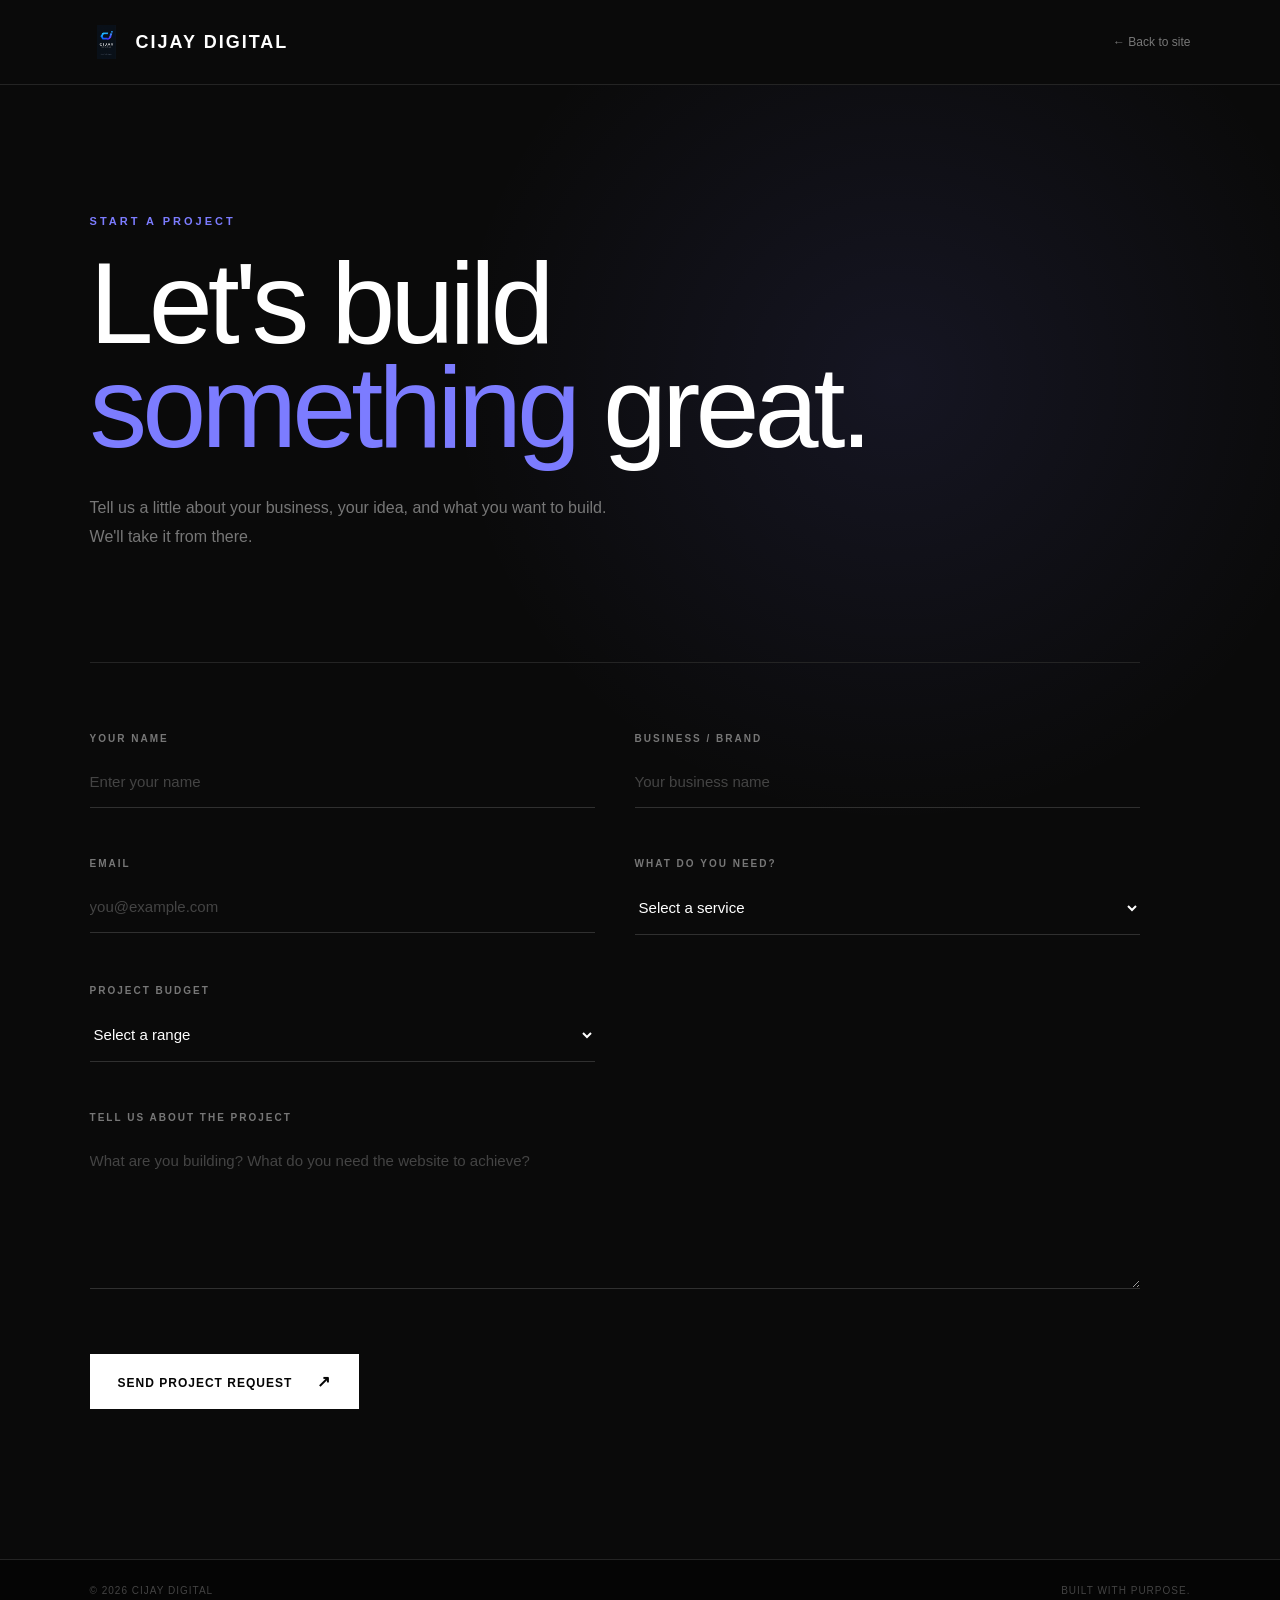
==== start-project.html @ eb871594 "Initial Cijay Digital website" ====
<!DOCTYPE html>
<html lang="en">

<head>

    <meta charset="UTF-8">

    <meta name="viewport" content="width=device-width, initial-scale=1.0">

    <title>Start a Project | Cijay Digital</title>

    <link rel="stylesheet" href="style.css">

</head>


<body>

    <!-- ========================================
         PROJECT PAGE NAVBAR
    ======================================== -->

    <nav class="project-nav">

        <a href="index.html" class="project-logo">
           <span class="project-logo-mark">
    <img src="assets/logo.png" alt="Cijay Digital logo">
</span>
            CIJAY DIGITAL
        </a>

        <a href="index.html" class="back-home">
            ← Back to site
        </a>

    </nav>


    <!-- ========================================
         PROJECT INTRO
    ======================================== -->

    <main class="project-page">

        <section class="project-intro">

            <p class="section-label">
                START A PROJECT
            </p>

            <h1>
                Let's build
                <span>something</span>
                great.
            </h1>

            <p class="project-description">
                Tell us a little about your business, your idea,
                and what you want to build. We'll take it from there.
            </p>

        </section>


        <!-- ========================================
             PROJECT FORM
        ======================================== -->

        <section class="project-form-section">

 <form
     class="project-form"
     id="projectForm"
     action="https://formspree.io/f/myezkwry"
     method="POST"
>

                <div class="form-group">

                    <label for="name">
                        YOUR NAME
                    </label>

                    <input
                        type="text"
                        id="name"
                        name="name"
                        placeholder="Enter your name"
                    >

                </div>


                <div class="form-group">

                    <label for="business">
                        BUSINESS / BRAND
                    </label>

                    <input
                        type="text"
                        id="business"
                        name="business"
                        placeholder="Your business name"
                    >

                </div>


                <div class="form-group">

                    <label for="email">
                        EMAIL
                    </label>

                    <input
                        type="email"
                        id="email"
                        name="email"
                        placeholder="you@example.com"
                    >

                </div>


                <div class="form-group">

                    <label for="service">
                        WHAT DO YOU NEED?
                    </label>

                    <select id="service" name="service">

                        <option value="">
                            Select a service
                        </option>

                        <option value="website">
                            Website Design & Development
                        </option>

                        <option value="landing-page">
                            Business Landing Page
                        </option>

                        <option value="brand">
                            Brand Identity
                        </option>

                        <option value="uiux">
                            UI/UX Design
                        </option>

                        <option value="other">
                            Something Else
                        </option>

                    </select>

                </div>


                <div class="form-group">

                    <label for="budget">
                        PROJECT BUDGET
                    </label>

                    <select id="budget" name="budget">
    <option value="">Select a range</option>
    <option value="under-50k">Under ₦50,000</option>
    <option value="50k-100k">₦50,000 – ₦100,000</option>
    <option value="100k-150k">₦100,000 – ₦150,000</option>
    <option value="150k-plus">₦150,000+</option>
</select>

                </div>


                <div class="form-group form-full">

                    <label for="message">
                        TELL US ABOUT THE PROJECT
                    </label>

                    <textarea
                        id="message"
                        name="message"
                        rows="7"
                        placeholder="What are you building? What do you need the website to achieve?"
                    ></textarea>

                </div>


                <button type="submit" class="submit-project">

                    SEND PROJECT REQUEST

                    <span>↗</span>

                </button>

                <p class="form-message" id="formMessage"></p>

            </form>

        </section>

    </main>


    <!-- ========================================
         PROJECT FOOTER
    ======================================== -->

    <footer class="project-footer">

        <span>© 2026 Cijay Digital</span>

        <span>Built with purpose.</span>

    </footer>

<script src="script.js"></script>

</body>

</html>
---- style.css ----
* {
    box-sizing: border-box;
}

body {
    margin: 0;
    background-color: #0a0a0a;
    color: #ffffff;
    font-family: Arial, Helvetica, sans-serif;
}


.eyebrow {
    font-size: 14px;
    letter-spacing: 3px;
    color: #7c7cff;
    margin-bottom: 20px;
}

.hero h1 {
    font-size: clamp(42px, 5.5vw, 72px);
    line-height: 1;
    margin: 0 0 25px;
    text-transform: uppercase;
}

.hero-description {
    max-width: 650px;
    font-size: 18px;
    line-height: 1.7;
    color: #b5b5b5;
    margin-bottom: 35px;
}

.hero-buttons {
    display: flex;
    gap: 15px;
    flex-wrap: wrap;
}

.btn {
    display: inline-block;
    padding: 15px 25px;
    text-decoration: none;
    font-weight: 600;
    transition: 0.3s ease;
}

.btn-primary {
    background: #ffffff;
    color: #0a0a0a;
}

.btn-primary:hover {
    transform: translateY(-3px);
}

.btn-secondary {
    border: 1px solid #444444;
    color: #ffffff;
}

.btn-secondary:hover {
    border-color: #7c7cff;
    color: #7c7cff;
}
/* ========================================
   PREMIUM NAVBAR
======================================== */

nav {
    position: relative;
    z-index: 100;

    display: flex;
    align-items: center;
    justify-content: space-between;

    padding: 22px 7%;

    border-bottom: 1px solid rgba(255, 255, 255, 0.07);

    background: rgba(10, 10, 10, 0.72);

    backdrop-filter: blur(16px);
    -webkit-backdrop-filter: blur(16px);
}


/* BRAND */

.logo {
    display: flex;
    align-items: center;
    gap: 11px;

    color: #ffffff;
    text-decoration: none;
}

 .logo-mark {
    display: flex;
    align-items: center;
    justify-content: center;
    width: 42px;
    height: 42px;
    flex-shrink: 0;
}

.logo-mark img {
    width: 100%;
    height: 100%;
    object-fit: contain;
    display: block;
    transition: transform 0.3s ease;
}

.logo-text {
    display: flex;
    flex-direction: column;

    line-height: 1;
}

.logo-text strong {
    font-size: 16px;
    font-weight: 800;
    letter-spacing: 2px;
}

.logo-text small {
    margin-top: 4px;

    color: #7c7cff;

    font-size: 7px;
    font-weight: 600;

    letter-spacing: 3px;
}

.logo:hover .logo-mark img {
    transform: scale(1.05);
}


/* NAVIGATION */

.nav-links {
    display: flex;
    align-items: center;
    gap: 34px;
}

.nav-links a {
    position: relative;

    color: #777777;
    text-decoration: none;

    font-size: 12px;
    font-weight: 500;

    transition: color 0.3s ease;
}

.nav-links a::after {
    content: "";

    position: absolute;

    left: 0;
    bottom: -8px;

    width: 0;
    height: 1px;

    background: #7c7cff;

    transition: width 0.3s ease;
}

.nav-links a:hover {
    color: #ffffff;
}

.nav-links a:hover::after {
    width: 100%;
}


/* START PROJECT */

.nav-cta {
    display: inline-flex;
    align-items: center;
    gap: 14px;

    padding: 11px 16px;

    border: 1px solid #303030;

    color: #ffffff;
    text-decoration: none;

    font-size: 10px;
    font-weight: 600;

    letter-spacing: 1px;

    transition:
        background 0.3s ease,
        border-color 0.3s ease,
        color 0.3s ease,
        transform 0.3s ease;
}

.nav-cta span {
    font-size: 14px;
    transition: transform 0.3s ease;
}

.nav-cta:hover {
    background: #ffffff;
    border-color: #ffffff;
    color: #080808;
    transform: translateY(-2px);
}

.nav-cta:hover span {
    transform: translate(3px, -3px);
}


/* NAVBAR MOBILE */

@media (max-width: 800px) {

    nav {
        padding: 18px 6%;
    }

    .nav-links {
        gap: 15px;
    }

    .nav-links a {
        font-size: 10px;
    }

    .nav-cta {
        padding: 9px 11px;
        font-size: 8px;
    }

    .nav-cta span {
        font-size: 12px;
    }

    .logo-text strong {
        font-size: 14px;
    }

    .logo-mark {
        width: 30px;
        height: 30px;
    }

}

.hero {
    position: relative;

    min-height: 78vh;

    display: flex;
    align-items: center;
    justify-content: space-between;

    gap: 60px;

    padding: 90px 8%;

    overflow: hidden;

    background:
        radial-gradient(
            circle at 75% 45%,
            rgba(124, 124, 255, 0.18),
            transparent 30%
        ),
        radial-gradient(
            circle at 20% 25%,
            rgba(0, 217, 255, 0.08),
            transparent 28%
        ),
        #05060a;
}
   

.hero::before {
    content: "";
    position: absolute;
    inset: 0;
    pointer-events: none;
    opacity: 0.12;

    background-image:
        linear-gradient(#ffffff 1px, transparent 1px),
        linear-gradient(90deg, #ffffff 1px, transparent 1px);

    background-size: 50px 50px;

    mask-image: linear-gradient(to bottom, black, transparent 85%);
}

.hero-content {
    position: relative;
    z-index: 2;
    max-width: 760px;
}

.hero-badge {
    display: inline-flex;
    align-items: center;
    gap: 9px;

    padding: 8px 13px;
    margin-bottom: 25px;

    border: 1px solid #292929;
    border-radius: 100px;

    color: #a8a8a8;
    font-size: 11px;
    letter-spacing: 1.5px;
}

.hero-badge span {
    width: 7px;
    height: 7px;
    border-radius: 50%;
    background: #6eff9a;
    box-shadow: 0 0 12px #6eff9a;
}

.hero h1 {
    font-size: clamp(40px, 4.8vw, 62px);
    line-height: 1.03;
    letter-spacing: -2px;
    margin: 0 0 25px;
    text-transform: uppercase;
}

.hero h1 span {
    color: #7c7cff;
}

.hero-description {
    max-width: 620px;
    font-size: 18px;
    line-height: 1.7;
    color: #a7a7a7;
    margin-bottom: 35px;
}

.hero-visual {
    position: relative;
    z-index: 2;
    width: 360px;
    flex-shrink: 0;
}

.visual-card {
    position: relative;

    height: 390px;

    border: 1px solid rgba(255, 255, 255, 0.10);
    border-radius: 22px;

    background:
        linear-gradient(
            145deg,
            rgba(255, 255, 255, 0.07),
            rgba(255, 255, 255, 0.015)
        );

    box-shadow:
        0 30px 80px rgba(0, 0, 0, 0.45),
        0 0 70px rgba(124, 124, 255, 0.14),
        inset 0 1px 0 rgba(255, 255, 255, 0.08);

    backdrop-filter: blur(18px);

    overflow: hidden;

   transform: perspective(1000px) rotateY(-4deg) rotateX(2deg);
animation: cardFloat 6s ease-in-out infinite;
transition: transform 0.5s ease;
}
.visual-card::before {
    content: "";

    position: absolute;

    width: 180px;
    height: 180px;

    top: 80px;
    right: -90px;

    border-radius: 50%;

    background: rgba(124, 124, 255, 0.16);

    filter: blur(60px);

    pointer-events: none;

    animation: visualGlow 5s ease-in-out infinite;
}

.visual-card::after {
    content: "";

    position: absolute;

    width: 90px;
    height: 90px;

    bottom: 40px;
    left: -45px;

    border: 1px solid rgba(0, 217, 255, 0.18);

    border-radius: 50%;

    pointer-events: none;

    animation: visualFloat 6s ease-in-out infinite;
}

@keyframes visualGlow {

    0%,
    100% {
        transform: translate(0, 0);
        opacity: 0.5;
    }

    50% {
        transform: translate(-20px, 15px);
        opacity: 0.9;
    }

}

@keyframes visualFloat {

    0%,
    100% {
        transform: translateY(0);
    }

    50% {
        transform: translateY(-12px);
    }

}
@keyframes cardFloat {

    0%,
    100% {
        transform:
            perspective(1000px)
            rotateY(-4deg)
            rotateX(2deg)
            translateY(0);
    }

    50% {
        transform:
            perspective(1000px)
            rotateY(-4deg)
            rotateX(2deg)
            translateY(-10px);
    }

}
.visual-card:hover {
    transform: perspective(1000px) rotateY(0deg) rotateX(0deg) translateY(-6px);
}

.card-top {
    display: flex;
    gap: 7px;
    padding: 17px;
    border-bottom: 1px solid #252525;
}

.card-top span {
    width: 9px;
    height: 9px;
    border-radius: 50%;
    background: #444444;
}
.interface-content {
    position: relative;
    z-index: 2;

    padding: 35px 30px 0;
}

.interface-label {
    margin-bottom: 18px;

    color: #777777;

    font-size: 9px;
    font-weight: 600;

    letter-spacing: 2.5px;
}

.interface-content h3 {
    margin: 0;

    font-size: 38px;
    line-height: 0.95;

    font-weight: 500;

    letter-spacing: -2px;
}

.interface-content h3 span {
    color: #7c7cff;
}

.interface-metrics {
    display: flex;
    gap: 12px;

    margin-top: 32px;
}

.metric {
    min-width: 110px;

    padding: 14px;

    border: 1px solid rgba(255, 255, 255, 0.08);
    border-radius: 10px;

    background: rgba(255, 255, 255, 0.035);

    backdrop-filter: blur(8px);
}

.metric strong {
    display: block;

    margin-bottom: 5px;

    color: #ffffff;

    font-size: 20px;
    font-weight: 500;
}

.metric small {
    color: #666666;

    font-size: 7px;

    letter-spacing: 1.5px;
}
.interface-status {
    display: flex;
    align-items: center;
    gap: 7px;

    margin-top: 20px;

    color: #666666;

    font-size: 7px;
    letter-spacing: 1.5px;
}

.interface-status span {
    width: 5px;
    height: 5px;

    border-radius: 50%;

    background: #6eff9a;

    box-shadow: 0 0 10px #6eff9a;

    animation: statusPulse 2s ease-in-out infinite;
}

@keyframes statusPulse {

    0%,
    100% {
        opacity: 0.5;
    }

    50% {
        opacity: 1;
    }

}
.analytics {
    margin-top: 22px;

    padding: 14px;

    border: 1px solid rgba(255, 255, 255, 0.07);
    border-radius: 10px;

    background: rgba(255, 255, 255, 0.025);
}

.analytics-top {
    display: flex;
    align-items: center;
    justify-content: space-between;

    margin-bottom: 12px;

    font-size: 7px;
    letter-spacing: 1.5px;
}

.analytics-top span:first-child {
    color: #666666;
}

.analytics-top span:last-child {
    color: #7c7cff;
}

.analytics-bars {
    height: 45px;

    display: flex;
    align-items: flex-end;

    gap: 5px;
}

.analytics-bars span {
    flex: 1;

    min-height: 8px;

    border-radius: 4px 4px 2px 2px;

    background:
        linear-gradient(
            to top,
            #343448,
            #7c7cff
        );

    opacity: 0.7;

    transform-origin: bottom;

    animation: analyticsPulse 3s ease-in-out infinite;
}

.analytics-bars span:nth-child(1) {
    height: 35%;
}

.analytics-bars span:nth-child(2) {
    height: 48%;
}

.analytics-bars span:nth-child(3) {
    height: 42%;
}

.analytics-bars span:nth-child(4) {
    height: 65%;
}

.analytics-bars span:nth-child(5) {
    height: 55%;
}

.analytics-bars span:nth-child(6) {
    height: 78%;
}

.analytics-bars span:nth-child(7) {
    height: 68%;
}

.analytics-bars span:nth-child(8) {
    height: 92%;
}

@keyframes analyticsPulse {

    0%,
    100% {
        opacity: 0.55;
    }

    50% {
        opacity: 0.9;
    }

}
.code-lines {
    padding: 35px 30px;
}

.code-lines div {
    height: 8px;
    margin-bottom: 17px;
    border-radius: 10px;
    background: #292929;
}

.code-lines div:nth-child(1) {
    width: 65%;
}

.code-lines div:nth-child(2) {
    width: 90%;
}

.code-lines div:nth-child(3) {
    width: 50%;
}

.code-lines div:nth-child(4) {
    width: 75%;
}

.code-lines div:nth-child(5) {
    width: 40%;
}

.visual-text {
    position: absolute;
    left: 30px;
    bottom: 30px;

    display: flex;
    flex-direction: column;
}

.visual-text strong {
    font-size: 42px;
    letter-spacing: 6px;
}

.visual-text small {
    color: #7c7cff;
    letter-spacing: 5px;
    margin-top: 5px;
}
/* ========================================
   SERVICES SECTION
======================================== */

.services {
    padding: 140px 7%;
    background: #080808;
    color: #ffffff;
}

/* SERVICES HEADER */

.services-header {
    display: flex;
    justify-content: space-between;
    align-items: flex-end;
    gap: 60px;
    margin-bottom: 70px;
}

.section-label {
    margin: 0 0 20px;
    font-size: 12px;
    font-weight: 600;
    letter-spacing: 3px;
    color: #777;
}

.services-header h2 {
    max-width: 750px;
    margin: 0;
    font-size: clamp(42px, 5vw, 72px);
    line-height: 1.05;
    letter-spacing: -2px;
    font-weight: 500;
}

.services-header h2 span {
    color: #666;
}

.services-intro {
    max-width: 330px;
    margin: 0;
    color: #888;
    font-size: 15px;
    line-height: 1.8;
}

/* SERVICES GRID */

.services-grid {
    display: grid;
    grid-template-columns: repeat(2, 1fr);
    border-top: 1px solid #252525;
    border-left: 1px solid #252525;
}

/* SERVICE CARD */

/* ========================================
   PREMIUM SERVICE CARDS
======================================== */

.service-card {
    position: relative;
    min-height: 340px;
    padding: 38px;
    overflow: hidden;

    border-right: 1px solid #252525;
    border-bottom: 1px solid #252525;

    display: flex;
    flex-direction: column;
    justify-content: space-between;

    background: #080808;

    transition:
        background 0.45s ease,
        border-color 0.45s ease;
}


/* SUBTLE HOVER BACKGROUND */

.service-card::before {
    content: "";
    position: absolute;
    width: 280px;
    height: 280px;
    top: -140px;
    right: -140px;

    border-radius: 50%;

    background: #ffffff;
    opacity: 0;

    filter: blur(100px);

    transition: opacity 0.5s ease;
}

.service-card:hover::before {
    opacity: 0.035;
}


/* SERVICE NUMBER */

.service-number {
    position: relative;
    z-index: 2;

    font-size: 12px;
    font-weight: 500;
    letter-spacing: 3px;

    color: #555;

    transition:
        color 0.35s ease,
        transform 0.35s ease;
}

.service-card:hover .service-number {
    color: #999;
    transform: translateX(4px);
}


/* SERVICE CONTENT */

.service-content {
    position: relative;
    z-index: 2;

    max-width: 470px;

    transform: translateY(0);

    transition: transform 0.45s ease;
}

.service-card:hover .service-content {
    transform: translateY(-6px);
}


.service-content h3 {
    margin: 0 0 18px;

    font-size: 30px;
    line-height: 1.15;
    font-weight: 500;
    letter-spacing: -1px;

    color: #ffffff;
}


.service-content p {
    margin: 0;

    max-width: 400px;

    color: #777;

    font-size: 14px;
    line-height: 1.8;

    transition: color 0.35s ease;
}

.service-card:hover .service-content p {
    color: #999;
}


/* CATEGORY */

.service-category {
    margin: 0 0 12px;

    font-size: 10px;
    font-weight: 600;
    letter-spacing: 2.5px;

    color: #555;

    transition: color 0.35s ease;
}

.service-card:hover .service-category {
    color: #888;
}


/* ARROW */

.service-arrow {
    position: absolute;
    z-index: 3;

    top: 32px;
    right: 35px;

    width: 46px;
    height: 46px;

    border: 1px solid #303030;
    border-radius: 50%;

    display: flex;
    align-items: center;
    justify-content: center;

    color: #777;

    font-size: 18px;

    transition:
        transform 0.45s ease,
        color 0.35s ease,
        border-color 0.35s ease,
        background 0.35s ease;
}


.service-card:hover .service-arrow {
    transform: translate(5px, -5px);

    color: #080808;

    border-color: #ffffff;

    background: #ffffff;
}


/* CARD HOVER */

.service-card:hover {
    background: #0d0d0d;
    border-color: #333;
}

/* MOBILE */

@media (max-width: 800px) {

    .services {
        padding: 100px 6%;
    }

    .services-header {
        flex-direction: column;
        align-items: flex-start;
        gap: 30px;
    }

    .services-header h2 {
        font-size: 42px;
    }

    .services-grid {
        grid-template-columns: 1fr;
    }

    .service-card {
        min-height: 270px;
        padding: 28px;
    }

}
/* ========================================
   SELECTED WORK SECTION
======================================== */

.work {
    padding: 140px 6%;
    background: #050505;
}


/* WORK HEADER */

.work-header {
    display: flex;
    justify-content: space-between;
    align-items: flex-end;

    gap: 60px;

    margin-bottom: 80px;
}

.work-header h2 {
    margin: 18px 0 0;

    max-width: 700px;

    font-size: 64px;
    line-height: 1.05;

    font-weight: 500;

    letter-spacing: -3px;

    color: #ffffff;
}

.work-header h2 span {
    color: #666;
}

.work-intro {
    max-width: 360px;

    margin: 0;

    color: #777;

    font-size: 14px;
    line-height: 1.8;
}


/* ========================================
   FEATURED PROJECT
======================================== */

.featured-project {
    border-top: 1px solid #252525;

    padding-top: 45px;

    display: grid;
    grid-template-columns: 1.5fr 0.8fr;

    gap: 70px;

    align-items: center;
}


/* PROJECT PREVIEW */

.project-preview {
    position: relative;

    min-height: 520px;

    overflow: hidden;

    background:
        radial-gradient(
            circle at 70% 30%,
            #202020 0%,
            #0c0c0c 45%,
            #070707 100%
        );

    border: 1px solid #242424;

    transition:
        transform 0.5s ease,
        border-color 0.4s ease;
}

.featured-project:hover .project-preview {
    transform: translateY(-6px);

    border-color: #3a3a3a;
}


/* BROWSER BAR */

.browser-bar {
    height: 52px;

    padding: 0 20px;

    display: flex;
    align-items: center;

    border-bottom: 1px solid #242424;

    background: #0a0a0a;
}

.browser-dots {
    display: flex;

    gap: 7px;
}

.browser-dots span {
    width: 7px;
    height: 7px;

    border-radius: 50%;

    background: #444;
}

.browser-address {
    position: absolute;

    left: 50%;

    transform: translateX(-50%);

    color: #555;

    font-size: 10px;

    letter-spacing: 1px;
}


/* PREVIEW CONTENT */

.preview-content {
    padding: 80px;

    display: flex;
    flex-direction: column;

    justify-content: center;

    min-height: 410px;
}

.preview-label {
    margin: 0 0 25px;

    color: #777;

    font-size: 10px;
    font-weight: 600;

    letter-spacing: 3px;
}

.preview-content h3 {
    margin: 0;

    max-width: 500px;

    font-size: 58px;
    line-height: 1;

    font-weight: 500;

    letter-spacing: -3px;

    color: #ffffff;
}

.preview-content h3 span {
    color: #666;
}

.preview-text {
    max-width: 340px;

    margin: 30px 0 0;

    color: #777;

    font-size: 13px;

    line-height: 1.7;
}

.preview-line {
    width: 100px;

    height: 1px;

    margin-top: 45px;

    background: #555;
}


/* ========================================
   PROJECT INFO
======================================== */

.project-info {
    padding-right: 20px;
}

.project-meta {
    display: flex;

    align-items: center;

    gap: 20px;

    margin-bottom: 30px;
}

.project-meta span:first-child {
    color: #777;

    font-size: 11px;

    letter-spacing: 2px;
}

.project-meta span:last-child {
    color: #555;

    font-size: 10px;
    font-weight: 600;

    letter-spacing: 2px;
}

.project-title-row {
    display: flex;

    align-items: center;

    justify-content: space-between;

    gap: 25px;

    margin-bottom: 25px;
}

.project-title-row h3 {
    margin: 0;

    color: #ffffff;

    font-size: 36px;

    font-weight: 500;

    letter-spacing: -1.5px;
}

.project-info > p {
    max-width: 430px;

    margin: 0;

    color: #777;

    font-size: 14px;

    line-height: 1.8;
}


/* PROJECT ARROW */

.project-arrow {
    width: 52px;
    height: 52px;

    flex-shrink: 0;

    border: 1px solid #303030;

    border-radius: 50%;

    display: flex;
    align-items: center;
    justify-content: center;

    color: #777;

    font-size: 18px;

    transition:
        background 0.35s ease,
        color 0.35s ease,
        border-color 0.35s ease,
        transform 0.4s ease;
}

.featured-project:hover .project-arrow {
    background: #ffffff;

    border-color: #ffffff;

    color: #050505;

    transform: translate(4px, -4px);
}


/* ========================================
   SMALL PROJECT GRID
======================================== */

.project-grid {
    display: grid;

    grid-template-columns: 1fr 1fr;

    gap: 1px;

    margin-top: 100px;

    background: #252525;
}

.mini-project {
    background: #050505;

    overflow: hidden;
}


/* MINI PREVIEWS */

.mini-preview {
    height: 300px;

    position: relative;

    display: flex;

    align-items: center;
    justify-content: center;

    overflow: hidden;

    border-bottom: 1px solid #252525;
}

.mini-preview span {
    position: relative;
    z-index: 2;

    font-size: 55px;

    font-weight: 600;

    letter-spacing: -3px;

    color: #222;

    transition:
        transform 0.5s ease,
        color 0.5s ease;
}

.mini-project:hover .mini-preview span {
    transform: scale(1.08);

    color: #333;
}

.mini-preview-one {
    background:
        linear-gradient(
            135deg,
            #111 0%,
            #080808 50%,
            #151515 100%
        );
}

.mini-preview-two {
    background:
        linear-gradient(
            45deg,
            #0a0a0a 0%,
            #181818 50%,
            #080808 100%
        );
}


/* MINI PROJECT INFO */

.mini-project-info {
    position: relative;

    padding: 28px 30px 35px;
}

.mini-project-info > div {
    display: flex;

    gap: 18px;

    align-items: center;

    margin-bottom: 18px;
}

.mini-number {
    color: #666;

    font-size: 10px;

    letter-spacing: 2px;
}

.mini-category {
    color: #444;

    font-size: 9px;

    font-weight: 600;

    letter-spacing: 2px;
}

.mini-project-info h3 {
    margin: 0;

    color: #ffffff;

    font-size: 25px;

    font-weight: 500;

    letter-spacing: -1px;
}

.mini-arrow {
    position: absolute;

    right: 30px;
    bottom: 32px;

    color: #666;

    font-size: 18px;

    transition:
        color 0.3s ease,
        transform 0.4s ease;
}

.mini-project:hover .mini-arrow {
    color: #ffffff;

    transform: translate(4px, -4px);
}


/* ========================================
   WORK CTA
======================================== */

.work-cta {
    margin-top: 100px;

    padding-top: 35px;

    border-top: 1px solid #252525;

    display: flex;

    justify-content: space-between;

    align-items: center;
}

.work-cta p {
    margin: 0;

    color: #666;

    font-size: 13px;
}

.work-cta a {
    display: flex;

    align-items: center;

    gap: 15px;

    color: #ffffff;

    font-size: 13px;

    text-decoration: none;

    border-bottom: 1px solid #444;

    padding-bottom: 8px;

    transition:
        color 0.3s ease,
        border-color 0.3s ease,
        gap 0.3s ease;
}

.work-cta a span {
    font-size: 17px;
}

.work-cta a:hover {
    gap: 22px;

    border-color: #ffffff;
}


/* ========================================
   WORK MOBILE
======================================== */

@media (max-width: 800px) {

    .work {
        padding: 100px 6%;
    }

    .work-header {
        flex-direction: column;

        align-items: flex-start;

        gap: 30px;

        margin-bottom: 60px;
    }

    .work-header h2 {
        font-size: 44px;

        letter-spacing: -2px;
    }

    .featured-project {
        grid-template-columns: 1fr;

        gap: 45px;
    }

    .project-preview {
        min-height: 400px;
    }

    .preview-content {
        padding: 45px;
    }

    .preview-content h3 {
        font-size: 43px;
    }

    .project-grid {
        grid-template-columns: 1fr;

        margin-top: 70px;
    }

    .mini-preview {
        height: 250px;
    }

    .work-cta {
        margin-top: 70px;

        align-items: flex-start;

        gap: 25px;

        flex-direction: column;
    }

}
/* ========================================
   ABOUT SECTION
======================================== */

.about {
    padding: 160px 7%;
    background: #080808;
    color: #ffffff;
}


/* ABOUT HEADER */

.about-header {
    max-width: 1050px;
    margin-bottom: 100px;
}

.section-label {
    margin: 0 0 25px;

    color: #7c7cff;

    font-size: 11px;
    font-weight: 600;

    letter-spacing: 3px;
}


.about-header h2 {
    margin: 0;

    max-width: 1000px;

    font-size: clamp(48px, 7vw, 92px);

    line-height: 0.98;

    letter-spacing: -4px;

    font-weight: 500;
}


.about-header h2 span {
    color: #666666;
}


/* ABOUT CONTENT */

.about-content {
    display: grid;

    grid-template-columns: 1fr 1fr;

    gap: 100px;

    padding-top: 70px;

    border-top: 1px solid #242424;
}


/* INTRO */

.about-intro {
    max-width: 570px;
}


.about-intro p {
    margin: 0 0 25px;

    color: #777777;

    font-size: 15px;

    line-height: 1.8;
}


.about-intro .about-lead {
    color: #ffffff;

    font-size: 22px;

    line-height: 1.6;
}


/* PRINCIPLES */

.about-principles {
    border-top: 1px solid #242424;
}


.principle {
    display: grid;

    grid-template-columns: 60px 1fr;

    gap: 25px;

    padding: 30px 0;

    border-bottom: 1px solid #242424;

    transition: 0.35s ease;
}


.principle > span {
    color: #555555;

    font-size: 11px;

    letter-spacing: 2px;
}


.principle h3 {
    margin: 0 0 10px;

    color: #ffffff;

    font-size: 22px;

    font-weight: 500;
}


.principle p {
    max-width: 420px;

    margin: 0;

    color: #666666;

    font-size: 13px;

    line-height: 1.7;
}


.principle:hover {
    padding-left: 10px;
}


.principle:hover > span {
    color: #7c7cff;
}


.principle:hover h3 {
    color: #7c7cff;
}


/* ABOUT STATS */

.about-stats {
    display: grid;

    grid-template-columns: repeat(4, 1fr);

    margin-top: 120px;

    border-top: 1px solid #242424;

    border-bottom: 1px solid #242424;
}


.about-stat {
    display: flex;

    flex-direction: column;

    gap: 12px;

    padding: 35px 30px;

    border-right: 1px solid #242424;
}


.about-stat:last-child {
    border-right: none;
}


.about-stat strong {
    color: #ffffff;

    font-size: 36px;

    font-weight: 500;

    letter-spacing: -2px;
}


.about-stat span {
    color: #555555;

    font-size: 10px;

    letter-spacing: 2px;

    text-transform: uppercase;
}


/* ========================================
   ABOUT MOBILE
======================================== */

@media (max-width: 800px) {

    .about {
        padding: 110px 6%;
    }


    .about-header {
        margin-bottom: 70px;
    }


    .about-header h2 {
        font-size: 48px;

        letter-spacing: -2.5px;
    }


    .about-content {
        grid-template-columns: 1fr;

        gap: 70px;

        padding-top: 50px;
    }


    .about-intro .about-lead {
        font-size: 19px;
    }


    .about-stats {
        grid-template-columns: 1fr 1fr;

        margin-top: 80px;
    }


    .about-stat {
        padding: 25px 20px;

        border-bottom: 1px solid #242424;
    }


    .about-stat:nth-child(2) {
        border-right: none;
    }


    .about-stat:nth-child(3) {
        border-bottom: none;
    }


    .about-stat:nth-child(4) {
        border-right: none;

        border-bottom: none;
    }

}
/* ========================================
   CONTACT SECTION
======================================== */

.contact {
    position: relative;

    padding: 170px 7% 70px;

    overflow: hidden;

    background:
        radial-gradient(
            circle at 50% 40%,
            rgba(124, 124, 255, 0.12),
            transparent 35%
        );

    border-top: 1px solid #242424;
}


.contact::before {
    content: "";

    position: absolute;

    width: 500px;
    height: 500px;

    top: 20%;
    left: 50%;

    transform: translate(-50%, -50%);

    border: 1px solid rgba(124, 124, 255, 0.08);

    border-radius: 50%;

    pointer-events: none;
}


/* CONTACT TOP */

.contact-top {
    position: relative;

    z-index: 2;

    max-width: 950px;
}


.contact-top h2 {
    margin: 0 0 35px;

    font-size: clamp(60px, 10vw, 130px);

    line-height: 0.9;

    letter-spacing: -5px;

    font-weight: 500;
}


.contact-top h2 span {
    color: #7c7cff;
}


.contact-description {
    max-width: 500px;

    margin: 0;

    color: #777777;

    font-size: 16px;

    line-height: 1.8;
}


/* CONTACT BOTTOM */

.contact-bottom {
    position: relative;

    z-index: 2;

    display: flex;

    align-items: flex-end;

    justify-content: space-between;

    gap: 40px;

    margin-top: 140px;

    padding-top: 30px;

    border-top: 1px solid #242424;
}


.contact-email {
    display: flex;

    align-items: center;

    gap: 20px;

    color: #ffffff;

    font-size: 20px;

    text-decoration: none;

    transition: 0.3s ease;
}


.contact-email span {
    font-size: 20px;

    transition: 0.3s ease;
}


.contact-email:hover {
    color: #7c7cff;
}


.contact-email:hover span {
    transform: translate(4px, -4px);
}


/* CONTACT LINKS */

.contact-links {
    display: flex;

    gap: 30px;
}


.contact-links a {
    color: #666666;

    font-size: 12px;

    text-decoration: none;

    transition: 0.3s ease;
}


.contact-links a:hover {
    color: #ffffff;
}


/* ========================================
   CONTACT MOBILE
======================================== */

@media (max-width: 800px) {

    .contact {
        padding: 110px 6% 50px;
    }


    .contact-top h2 {
        font-size: 64px;

        letter-spacing: -3px;
    }


    .contact-description {
        font-size: 14px;
    }


    .contact-bottom {
        align-items: flex-start;

        flex-direction: column;

        margin-top: 90px;
    }


    .contact-email {
        font-size: 17px;
    }


    .contact-links {
        flex-wrap: wrap;

        gap: 20px;
    }

}
/* ========================================
   FOOTER
======================================== */

.footer {
    padding: 80px 7% 30px;

    background: #050505;

    border-top: 1px solid #242424;
}


.footer-main {
    display: grid;

    grid-template-columns: 2fr 1fr 1fr;

    gap: 80px;

    padding-bottom: 80px;
}


.footer-brand {
    max-width: 350px;
}


.footer-logo {
    display: flex;

    align-items: center;

    gap: 12px;

    color: #ffffff;

    font-size: 20px;

    font-weight: 800;

    letter-spacing: 2px;
}


.footer-logo span {
    display: flex;

    align-items: center;

    justify-content: center;

    width: 35px;
    height: 35px;

    border: 1px solid #444444;

    font-size: 11px;
}


.footer-brand p {
    max-width: 280px;

    margin-top: 25px;

    color: #666666;

    font-size: 13px;

    line-height: 1.7;
}


.footer-navigation {
    display: flex;

    flex-direction: column;

    gap: 15px;
}


.footer-navigation p {
    margin: 0 0 10px;

    color: #7c7cff;

    font-size: 10px;

    letter-spacing: 2px;
}


.footer-navigation a {
    width: fit-content;

    color: #777777;

    font-size: 13px;

    text-decoration: none;

    transition: 0.3s ease;
}


.footer-navigation a:hover {
    color: #ffffff;

    transform: translateX(4px);
}


.footer-bottom {
    display: flex;

    justify-content: space-between;

    gap: 30px;

    padding-top: 25px;

    border-top: 1px solid #242424;

    color: #444444;

    font-size: 10px;

    letter-spacing: 1px;

    text-transform: uppercase;
}


/* ========================================
   FOOTER MOBILE
======================================== */

@media (max-width: 800px) {

    .footer {
        padding: 70px 6% 25px;
    }


    .footer-main {
        grid-template-columns: 1fr 1fr;

        gap: 50px;

        padding-bottom: 60px;
    }


    .footer-brand {
        grid-column: 1 / -1;
    }


    .footer-bottom {
        flex-direction: column;

        gap: 12px;
    }

}
/* ========================================
   PROJECT FORM MESSAGE
======================================== */

.form-message {
    grid-column: 1 / -1;
    margin: 0;
    font-size: 13px;
    line-height: 1.6;
    color: #777777;
}

.form-message.success {
    color: #7c7cff;
}
/* ========================================
   WORK CTA - FINAL
======================================== */

.work-cta {
    display: flex;
    align-items: center;
    justify-content: space-between;
    gap: 40px;

    margin-top: 100px;
    padding-top: 30px;

    border-top: 1px solid #242424;
}

.work-cta > span {
    color: #777777;
    font-size: 13px;
}

.work-cta a {
    display: inline-flex;
    align-items: center;
    gap: 35px;

    color: #ffffff;
    font-size: 15px;
    text-decoration: none;

    transition: 0.3s ease;
}

.work-cta a > span {
    font-size: 16px;
    transition: 0.3s ease;
}

.work-cta a:hover {
    color: #7c7cff;
}

.work-cta a:hover > span {
    transform: translate(4px, -4px);
}

@media (max-width: 800px) {

    .work-cta {
        align-items: flex-start;
        flex-direction: column;
        gap: 25px;
        margin-top: 70px;
    }

}
/* ========================================
   START PROJECT PAGE
======================================== */

.project-nav {
    display: flex;
    align-items: center;
    justify-content: space-between;

    padding: 25px 7%;

    border-bottom: 1px solid #242424;
    background: #0a0a0a;
}

.project-logo {
    display: flex;
    align-items: center;
    gap: 12px;

    color: #ffffff;
    font-size: 18px;
    font-weight: 800;
    letter-spacing: 2px;

    text-decoration: none;
}

.project-logo-mark {
    display: flex;
    align-items: center;
    justify-content: center;
    width: 34px;
    height: 34px;
    flex-shrink: 0;
}

.project-logo-mark img {
    width: 100%;
    height: 100%;
    object-fit: contain;
    display: block;
}

.back-home {
    color: #777777;
    font-size: 12px;
    text-decoration: none;

    transition: 0.3s ease;
}

.back-home:hover {
    color: #ffffff;
}


/* ========================================
   PROJECT PAGE INTRO
======================================== */

.project-page {
    min-height: 100vh;

    padding: 130px 7% 100px;

    background:
        radial-gradient(
            circle at 70% 20%,
            rgba(124, 124, 255, 0.10),
            transparent 30%
        );
}

.project-intro {
    max-width: 900px;
    margin-bottom: 110px;
}

.project-intro .section-label {
    margin-bottom: 25px;
}

.project-intro h1 {
    margin: 0 0 35px;

    max-width: 950px;

    font-size: clamp(60px, 9vw, 120px);
    line-height: 0.9;

    letter-spacing: -5px;
    font-weight: 500;
}

.project-intro h1 span {
    color: #7c7cff;
}

.project-description {
    max-width: 540px;

    margin: 0;

    color: #777777;

    font-size: 16px;
    line-height: 1.8;
}


/* ========================================
   PROJECT FORM
======================================== */

.project-form-section {
    max-width: 1050px;

    padding-top: 70px;

    border-top: 1px solid #242424;
}

.project-form {
    display: grid;

    grid-template-columns: 1fr 1fr;

    gap: 50px 40px;
}

.form-group {
    display: flex;
    flex-direction: column;

    gap: 12px;
}

.form-full {
    grid-column: 1 / -1;
}

.form-group label {
    color: #777777;

    font-size: 10px;
    font-weight: 600;

    letter-spacing: 2px;
}

.form-group input,
.form-group select,
.form-group textarea {
    width: 100%;

    box-sizing: border-box;

    padding: 17px 0;

    background: transparent;

    border: none;
    border-bottom: 1px solid #303030;

    outline: none;

    color: #ffffff;

    font-family: inherit;
    font-size: 15px;

    transition: 0.3s ease;
}

.form-group input::placeholder,
.form-group textarea::placeholder {
    color: #444444;
}

.form-group input:focus,
.form-group select:focus,
.form-group textarea:focus {
    border-bottom-color: #7c7cff;
}

.form-group select {
    cursor: pointer;
}

.form-group select option {
    background: #0a0a0a;
    color: #ffffff;
}

.form-group textarea {
    resize: vertical;

    min-height: 150px;
}


/* ========================================
   SUBMIT BUTTON
======================================== */

.submit-project {
    grid-column: 1 / -1;

    width: fit-content;

    margin-top: 15px;

    padding: 18px 28px;

    background: #ffffff;

    border: none;

    color: #050505;

    font-family: inherit;

    font-size: 12px;
    font-weight: 700;

    letter-spacing: 1px;

    cursor: pointer;

    transition: 0.3s ease;
}

.submit-project span {
    margin-left: 20px;

    font-size: 16px;

    transition: 0.3s ease;
}

.submit-project:hover {
    transform: translateY(-4px);

    background: #7c7cff;

    color: #ffffff;
}

.submit-project:disabled {
    opacity: 0.6;
    cursor: not-allowed;
    transform: none;
}


/* ========================================
   FORM SUCCESS MESSAGE
======================================== */

.form-message {
    grid-column: 1 / -1;

    margin: 0;

    color: #777777;

    font-size: 13px;
    line-height: 1.6;
}

.form-message.success {
    color: #7c7cff;
}


/* ========================================
   PROJECT FOOTER
======================================== */

.project-footer {
    display: flex;
    justify-content: space-between;

    gap: 30px;

    padding: 25px 7%;

    border-top: 1px solid #242424;

    background: #050505;

    color: #444444;

    font-size: 10px;

    letter-spacing: 1px;

    text-transform: uppercase;
}


/* ========================================
   START PROJECT MOBILE
======================================== */

@media (max-width: 800px) {

    .project-nav {
        padding: 20px 6%;
    }

    .project-logo {
        font-size: 15px;
    }

    .project-page {
        padding: 100px 6% 80px;
    }

    .project-intro {
        margin-bottom: 80px;
    }

    .project-intro h1 {
        font-size: 64px;
        letter-spacing: -3px;
    }

    .project-description {
        font-size: 14px;
    }

    .project-form {
        grid-template-columns: 1fr;

        gap: 35px;
    }

    .form-full {
        grid-column: auto;
    }

    .submit-project {
        grid-column: auto;
    }

    .form-message {
        grid-column: auto;
    }

    .project-footer {
        flex-direction: column;

        padding: 25px 6%;

        gap: 12px;
    }

}
/* ========================================
   CAPABILITIES STRIP
======================================== */

.capabilities {
    display: flex;
    align-items: center;
    gap: 50px;

    padding: 26px 7%;

    background: #080808;

    border-top: 1px solid #242424;
    border-bottom: 1px solid #242424;

    overflow: hidden;
}

.capabilities-label {
    flex-shrink: 0;

    color: #7c7cff;

    font-size: 9px;
    font-weight: 600;

    letter-spacing: 2.5px;
}

.capabilities-list {
    display: flex;
    align-items: center;
    gap: 25px;

    white-space: nowrap;

    color: #777777;

    font-size: 10px;
    font-weight: 500;

    letter-spacing: 1.8px;
}

.capabilities-list i {
    color: #343448;

    font-size: 13px;

    font-style: normal;
}

.capabilities-list span {
    transition: color 0.3s ease;
}

.capabilities-list span:hover {
    color: #ffffff;
}


/* ========================================
   CAPABILITIES MOBILE
======================================== */

@media (max-width: 800px) {

    .capabilities {
        align-items: flex-start;
        flex-direction: column;

        gap: 18px;

        padding: 24px 6%;
    }

    .capabilities-list {
        flex-wrap: wrap;

        gap: 12px 18px;

        white-space: normal;

        line-height: 1.8;
    }

}
/* ========================================
   PROCESS SECTION
======================================== */

.process {
    padding: 140px 6%;
    background: #080808;
    border-top: 1px solid #1f1f1f;
}

.process-header {
    display: flex;
    align-items: flex-end;
    justify-content: space-between;

    gap: 60px;
    margin-bottom: 80px;
}

.process-header h2 {
    max-width: 700px;

    margin: 18px 0 0;

    color: #ffffff;

    font-size: 64px;
    line-height: 1.05;
    font-weight: 500;

    letter-spacing: -3px;
}

.process-header h2 span {
    color: #666666;
}

.process-intro {
    max-width: 360px;

    margin: 0;

    color: #777777;

    font-size: 14px;
    line-height: 1.8;
}


/* PROCESS GRID */

.process-grid {
    display: grid;
    grid-template-columns: repeat(4, 1fr);

    border-top: 1px solid #292929;
    border-bottom: 1px solid #292929;
}


/* PROCESS CARD */

.process-step {
    position: relative;

    min-height: 390px;

    padding: 30px;

    border-right: 1px solid #292929;

    overflow: hidden;

    transition:
        background 0.4s ease,
        transform 0.4s ease;
}

.process-step:last-child {
    border-right: none;
}

.process-step:hover {
    background: #0d0d0d;
}


/* TOP */

.process-top {
    display: flex;
    align-items: center;
    justify-content: space-between;

    padding-bottom: 22px;

    border-bottom: 1px solid #202020;
}

.process-top span:first-child {
    color: #555555;

    font-size: 10px;
    letter-spacing: 2px;
}

.process-top span:last-child {
    color: #7c7cff;

    font-size: 9px;
    font-weight: 600;

    letter-spacing: 2px;
}


/* ICON */

.process-icon {
    display: flex;
    align-items: center;
    justify-content: center;

    width: 48px;
    height: 48px;

    margin-top: 55px;

    border: 1px solid #303030;
    border-radius: 50%;

    color: #777777;

    font-size: 20px;

    transition:
        background 0.4s ease,
        color 0.4s ease,
        border-color 0.4s ease,
        transform 0.4s ease;
}

.process-step:hover .process-icon {
    background: #ffffff;
    border-color: #ffffff;

    color: #080808;

    transform: translate(4px, -4px);
}


/* TITLE */

.process-step h3 {
    max-width: 250px;

    margin: 35px 0 18px;

    color: #ffffff;

    font-size: 27px;
    line-height: 1.1;
    font-weight: 500;

    letter-spacing: -1px;
}

.process-step h3 span {
    color: #666666;
}


/* DESCRIPTION */

.process-step p {
    max-width: 260px;

    margin: 0;

    color: #777777;

    font-size: 13px;
    line-height: 1.8;
}


/* ========================================
   PROCESS MOBILE
======================================== */

@media (max-width: 800px) {

    .process {
        padding: 100px 6%;
    }

    .process-header {
        flex-direction: column;
        align-items: flex-start;

        gap: 30px;
        margin-bottom: 60px;
    }

    .process-header h2 {
        font-size: 44px;
        letter-spacing: -2px;
    }

    .process-grid {
        grid-template-columns: 1fr;
    }

    .process-step {
        min-height: auto;

        padding: 30px;

        border-right: none;
        border-bottom: 1px solid #292929;
    }

    .process-step:last-child {
        border-bottom: none;
    }

    .process-icon {
        margin-top: 40px;
    }

    .process-step h3 {
        font-size: 25px;
    }

}
/* ========================================
   WHY CIJAY
======================================== */

.why-cijay {
    position: relative;

    padding: 140px 6%;

    background: #050505;

    border-top: 1px solid #202020;

    overflow: hidden;
}


/* SUBTLE GLOW */

.why-cijay::before {
    content: "";

    position: absolute;

    width: 500px;
    height: 500px;

    top: -220px;
    left: -180px;

    background: radial-gradient(
        circle,
        rgba(124, 124, 255, 0.10),
        transparent 70%
    );

    pointer-events: none;
}


/* HEADER */

.why-cijay-header {
    position: relative;
    z-index: 1;

    max-width: 800px;

    margin-bottom: 100px;
}

.why-cijay-header h2 {
    margin: 18px 0 0;

    color: #ffffff;

    font-size: clamp(48px, 6vw, 78px);

    line-height: 0.98;

    font-weight: 500;

    letter-spacing: -4px;
}

.why-cijay-header h2 span {
    color: #666666;
}


/* MAIN CONTENT */

.why-cijay-content {
    position: relative;
    z-index: 1;

    display: grid;

    grid-template-columns: 0.9fr 1.1fr;

    gap: 100px;

    align-items: start;
}


/* STATEMENT */

.why-cijay-statement {
    position: sticky;
    top: 120px;

    max-width: 430px;
}

.why-cijay-statement p {
    margin: 0 0 20px;

    color: #888888;

    font-size: 18px;

    line-height: 1.7;
}

.why-cijay-statement strong {
    display: block;

    color: #ffffff;

    font-size: 30px;

    line-height: 1.2;

    font-weight: 500;

    letter-spacing: -1px;
}


/* POINTS */

.why-cijay-points {
    border-top: 1px solid #292929;
}

.why-point {
    display: grid;

    grid-template-columns: 55px 1fr;

    gap: 25px;

    padding: 35px 0;

    border-bottom: 1px solid #292929;

    transition:
        padding-left 0.35s ease,
        background 0.35s ease;
}

.why-point > span {
    color: #555555;

    font-size: 10px;

    letter-spacing: 2px;
}

.why-point h3 {
    margin: 0 0 10px;

    color: #ffffff;

    font-size: 22px;

    font-weight: 500;

    letter-spacing: -0.5px;
}

.why-point p {
    max-width: 520px;

    margin: 0;

    color: #777777;

    font-size: 13px;

    line-height: 1.8;
}


/* HOVER */

.why-point:hover {
    padding-left: 12px;
}

.why-point:hover > span {
    color: #7c7cff;
}

.why-point:hover h3 {
    color: #7c7cff;
}


/* BOTTOM LINE */

.why-cijay-bottom {
    position: relative;
    z-index: 1;

    display: flex;

    justify-content: space-between;

    margin-top: 100px;

    padding-top: 25px;

    border-top: 1px solid #202020;

    color: #555555;

    font-size: 9px;

    letter-spacing: 2.5px;
}
@media (max-width: 800px) {

    .why-cijay {
        padding: 100px 6%;
    }

    .why-cijay-header {
        margin-bottom: 65px;
    }

    .why-cijay-header h2 {
        font-size: 46px;
        letter-spacing: -2.5px;
    }

    .why-cijay-content {
        grid-template-columns: 1fr;

        gap: 65px;
    }

    .why-cijay-statement {
        position: static;
    }

    .why-cijay-statement strong {
        font-size: 27px;
    }

    .why-point {
        grid-template-columns: 40px 1fr;

        gap: 15px;

        padding: 30px 0;
    }

    .why-point:hover {
        padding-left: 6px;
    }

    .why-cijay-bottom {
        flex-direction: column;

        gap: 12px;

        margin-top: 70px;

        line-height: 1.7;
    }

}
/* ========================================
   ABOUT SECTION
======================================== */

.about {
    position: relative;

    padding: 140px 6%;

    background: #080808;

    border-top: 1px solid #202020;

    overflow: hidden;
}


/* HEADER */

.about-header {
    position: relative;
    z-index: 1;

    max-width: 900px;

    margin-bottom: 100px;
}

.about-header h2 {
    margin: 18px 0 0;

    color: #ffffff;

    font-size: clamp(48px, 6vw, 78px);

    line-height: 0.98;

    font-weight: 500;

    letter-spacing: -4px;
}

.about-header h2 span {
    color: #666666;
}


/* MAIN CONTENT */

.about-main {
    position: relative;
    z-index: 1;

    display: grid;

    grid-template-columns: 0.9fr 1.1fr;

    gap: 100px;

    padding-top: 50px;

    border-top: 1px solid #292929;
}


/* STATEMENT */

.about-statement {
    max-width: 470px;
}

.about-statement p {
    margin: 0 0 25px;

    color: #888888;

    font-size: 18px;

    line-height: 1.75;
}

.about-statement strong {
    display: block;

    color: #ffffff;

    font-size: 27px;

    line-height: 1.3;

    font-weight: 500;

    letter-spacing: -1px;
}


/* DETAILS */

.about-details {
    border-top: 1px solid #292929;
}

.about-detail {
    display: grid;

    grid-template-columns: 55px 1fr;

    gap: 25px;

    padding: 32px 0;

    border-bottom: 1px solid #292929;

    transition: padding-left 0.35s ease;
}

.about-detail > span {
    color: #555555;

    font-size: 10px;

    letter-spacing: 2px;
}

.about-detail h3 {
    margin: 0 0 10px;

    color: #ffffff;

    font-size: 22px;

    font-weight: 500;

    letter-spacing: -0.5px;
}

.about-detail p {
    max-width: 500px;

    margin: 0;

    color: #777777;

    font-size: 13px;

    line-height: 1.8;
}


/* DETAIL HOVER */

.about-detail:hover {
    padding-left: 12px;
}

.about-detail:hover > span,
.about-detail:hover h3 {
    color: #7c7cff;
}


/* FOOTER */

.about-footer {
    display: grid;

    grid-template-columns: repeat(3, 1fr);

    gap: 1px;

    margin-top: 100px;

    background: #292929;

    border-top: 1px solid #292929;
    border-bottom: 1px solid #292929;
}

.about-footer > div {
    display: flex;

    flex-direction: column;

    gap: 12px;

    padding: 25px 30px;

    background: #080808;
}

.about-footer span {
    color: #555555;

    font-size: 9px;

    font-weight: 600;

    letter-spacing: 2px;
}

.about-footer strong {
    color: #ffffff;

    font-size: 11px;

    font-weight: 500;

    letter-spacing: 1.5px;
}


/* ========================================
   ABOUT MOBILE
======================================== */

@media (max-width: 800px) {

    .about {
        padding: 100px 6%;
    }

    .about-header {
        margin-bottom: 65px;
    }

    .about-header h2 {
        font-size: 46px;

        letter-spacing: -2.5px;
    }

    .about-main {
        grid-template-columns: 1fr;

        gap: 65px;

        padding-top: 35px;
    }

    .about-statement p {
        font-size: 16px;
    }

    .about-statement strong {
        font-size: 25px;
    }

    .about-detail {
        grid-template-columns: 40px 1fr;

        gap: 15px;

        padding: 28px 0;
    }

    .about-detail:hover {
        padding-left: 6px;
    }

    .about-footer {
        grid-template-columns: 1fr;

        margin-top: 70px;
    }

    .about-footer > div {
        padding: 22px 25px;
    }

}
/* ========================================
   CONTACT SECTION
======================================== */

.contact {
    position: relative;

    padding: 160px 6% 100px;

    background: #050505;

    border-top: 1px solid #202020;

    overflow: hidden;
}


/* GLOW */

.contact::before {
    content: "";

    position: absolute;

    width: 600px;
    height: 600px;

    top: -300px;
    left: 50%;

    transform: translateX(-50%);

    background: radial-gradient(
        circle,
        rgba(124, 124, 255, 0.13),
        transparent 70%
    );

    pointer-events: none;
}


/* HEADER */

.contact-header {
    position: relative;
    z-index: 1;

    max-width: 900px;

    margin: 0 auto;

    text-align: center;
}

.contact-header h2 {
    margin: 18px 0 25px;

    color: #ffffff;

    font-size: clamp(52px, 7vw, 90px);

    line-height: 0.95;

    font-weight: 500;

    letter-spacing: -5px;
}

.contact-header h2 span {
    display: block;

    color: #666666;
}

.contact-intro {
    max-width: 500px;

    margin: 0 auto;

    color: #777777;

    font-size: 15px;

    line-height: 1.8;
}


/* MAIN ACTION */

.contact-action {
    position: relative;
    z-index: 1;

    display: flex;

    justify-content: center;

    margin-top: 65px;
}

.contact-button {
    display: inline-flex;

    align-items: center;
    justify-content: space-between;

    width: 320px;

    padding: 20px 22px;

    border: 1px solid #333333;

    color: #ffffff;

    text-decoration: none;

    font-size: 11px;

    font-weight: 600;

    letter-spacing: 2px;

    transition:
        background 0.35s ease,
        border-color 0.35s ease,
        color 0.35s ease,
        transform 0.35s ease;
}

.contact-arrow {
    font-size: 18px;

    transition: transform 0.35s ease;
}

.contact-button:hover {
    background: #ffffff;

    border-color: #ffffff;

    color: #050505;

    transform: translateY(-5px);
}

.contact-button:hover .contact-arrow {
    transform: translate(4px, -4px);
}


/* CONTACT DETAILS */

.contact-bottom {
    position: relative;
    z-index: 1;

    display: grid;

    grid-template-columns: repeat(4, 1fr);

    gap: 1px;

    max-width: 1000px;

    margin: 120px auto 0;

    background: #292929;

    border-top: 1px solid #292929;
    border-bottom: 1px solid #292929;
}

.contact-bottom > div {
    display: flex;

    flex-direction: column;

    gap: 12px;

    padding: 25px 30px;

    background: #050505;
}

.contact-bottom span {
    color: #555555;

    font-size: 9px;

    font-weight: 600;

    letter-spacing: 2px;
}

.contact-bottom strong,
.contact-bottom a {
    color: #ffffff;

    font-size: 11px;

    font-weight: 500;

    letter-spacing: 1px;

    text-decoration: none;
}

.contact-bottom a {
    transition: color 0.3s ease;
}

.contact-bottom a:hover {
    color: #7c7cff;
}


/* ========================================
   CONTACT MOBILE
======================================== */

@media (max-width: 800px) {

    .contact {
        padding: 110px 6% 80px;
    }

    .contact-header h2 {
        font-size: 50px;

        letter-spacing: -3px;
    }

    .contact-intro {
        font-size: 14px;
    }

    .contact-action {
        margin-top: 50px;
    }

    .contact-button {
        width: 100%;

        max-width: 340px;
    }

    .contact-bottom {
        grid-template-columns: 1fr;

        margin-top: 80px;
    }

    .contact-bottom > div {
        padding: 22px 25px;
    }

}
/* ========================================
   FOOTER
======================================== */

.footer {
    padding: 80px 6% 30px;

    background: #030303;

    border-top: 1px solid #202020;
}


/* FOOTER TOP */

.footer-top {
    display: flex;

    justify-content: space-between;

    gap: 80px;

    padding-bottom: 80px;

    border-bottom: 1px solid #202020;
}


/* BRAND */

.footer-brand {
    max-width: 360px;
}

.footer-logo {
    display: inline-flex;

    align-items: center;

    gap: 14px;

    width: fit-content;

    color: #ffffff;

    text-decoration: none;
}

.footer-logo-mark {
    display: flex;
    align-items: center;
    justify-content: center;
    flex-shrink: 0;
    width: 42px;
    height: 42px;
}

.footer-logo-mark img {
    width: 100%;
    height: 100%;
    object-fit: contain;
    display: block;
}

.footer-logo-text {
    display: flex;

    flex-shrink: 0;

    flex-direction: column;

    line-height: 1;

    white-space: nowrap;
}

.footer-logo-text strong {
    display: block;

    color: #ffffff;

    font-size: 17px;
    font-weight: 800;

    letter-spacing: 2px;
}

.footer-logo-text small {
    display: block;

    margin-top: 5px;

    color: #7c7cff;

    font-size: 7px;
    font-weight: 600;

    letter-spacing: 3px;
}

.footer-brand p {
    max-width: 300px;

    margin: 25px 0 0;

    color: #666666;

    font-size: 13px;

    line-height: 1.8;
}


/* FOOTER LINKS */

.footer-links {
    display: flex;

    gap: 100px;
}

.footer-column {
    display: flex;

    flex-direction: column;

    gap: 14px;

    min-width: 130px;
}

.footer-heading {
    margin-bottom: 8px;

    color: #444444;

    font-size: 9px;

    font-weight: 600;

    letter-spacing: 2px;
}

.footer-column a {
    color: #777777;

    font-size: 12px;

    text-decoration: none;

    transition:
        color 0.3s ease,
        transform 0.3s ease;
}

.footer-column a:hover {
    color: #ffffff;

    transform: translateX(4px);
}


/* FOOTER BOTTOM */

.footer-bottom {
    display: grid;

    grid-template-columns: 1fr auto 1fr;

    align-items: center;

    gap: 30px;

    padding-top: 25px;

    color: #444444;

    font-size: 8px;

    letter-spacing: 2px;
}

.footer-bottom span:nth-child(2) {
    text-align: center;
}

.footer-bottom span:last-child {
    text-align: right;
}


/* ========================================
   FOOTER MOBILE
======================================== */

@media (max-width: 800px) {

    .footer {
        padding: 65px 6% 25px;
    }

    .footer-top {
        flex-direction: column;

        gap: 55px;

        padding-bottom: 55px;
    }

    .footer-links {
        gap: 60px;
    }

    .footer-bottom {
        grid-template-columns: 1fr;

        gap: 12px;

        line-height: 1.6;
    }

    .footer-bottom span:nth-child(2),
    .footer-bottom span:last-child {
        text-align: left;
    }

}
/* ========================================
   FOOTER LOGO FIX
======================================== */

.footer-logo > .footer-logo-mark {
    display: flex;

    align-items: center;
    justify-content: center;

    flex-shrink: 0;

    width: 38px;
    height: 38px;

    padding: 0;

    border: 1px solid #333333;

    color: #ffffff;

    font-size: 10px;
    font-weight: 700;

    letter-spacing: 1px;
}


.footer-logo > .footer-logo-text {
    display: flex;

    flex-direction: column;

    align-items: flex-start;
    justify-content: center;

    flex-shrink: 0;

    width: auto;
    height: auto;

    padding: 0;

    border: none;

    color: #ffffff;

    line-height: 1;

    white-space: nowrap;
}


.footer-logo > .footer-logo-text strong {
    display: block;

    width: auto;
    height: auto;

    color: #ffffff;

    font-size: 17px;
    font-weight: 800;

    letter-spacing: 2px;
}


.footer-logo > .footer-logo-text small {
    display: block;

    width: auto;
    height: auto;

    margin-top: 5px;

    color: #7c7cff;

    font-size: 7px;
    font-weight: 600;

    letter-spacing: 3px;
}
/* ========================================
   HERO MOBILE FIX
======================================== */

@media (max-width: 800px) {

    .hero {
        min-height: auto;
        flex-direction: column;
        align-items: stretch;
        justify-content: flex-start;
        gap: 55px;
        padding: 80px 6% 90px;
    }

    .hero-content {
        max-width: 100%;
    }

    .hero-visual {
        width: 100%;
        max-width: 360px;
        margin: 0 auto;
    }

}
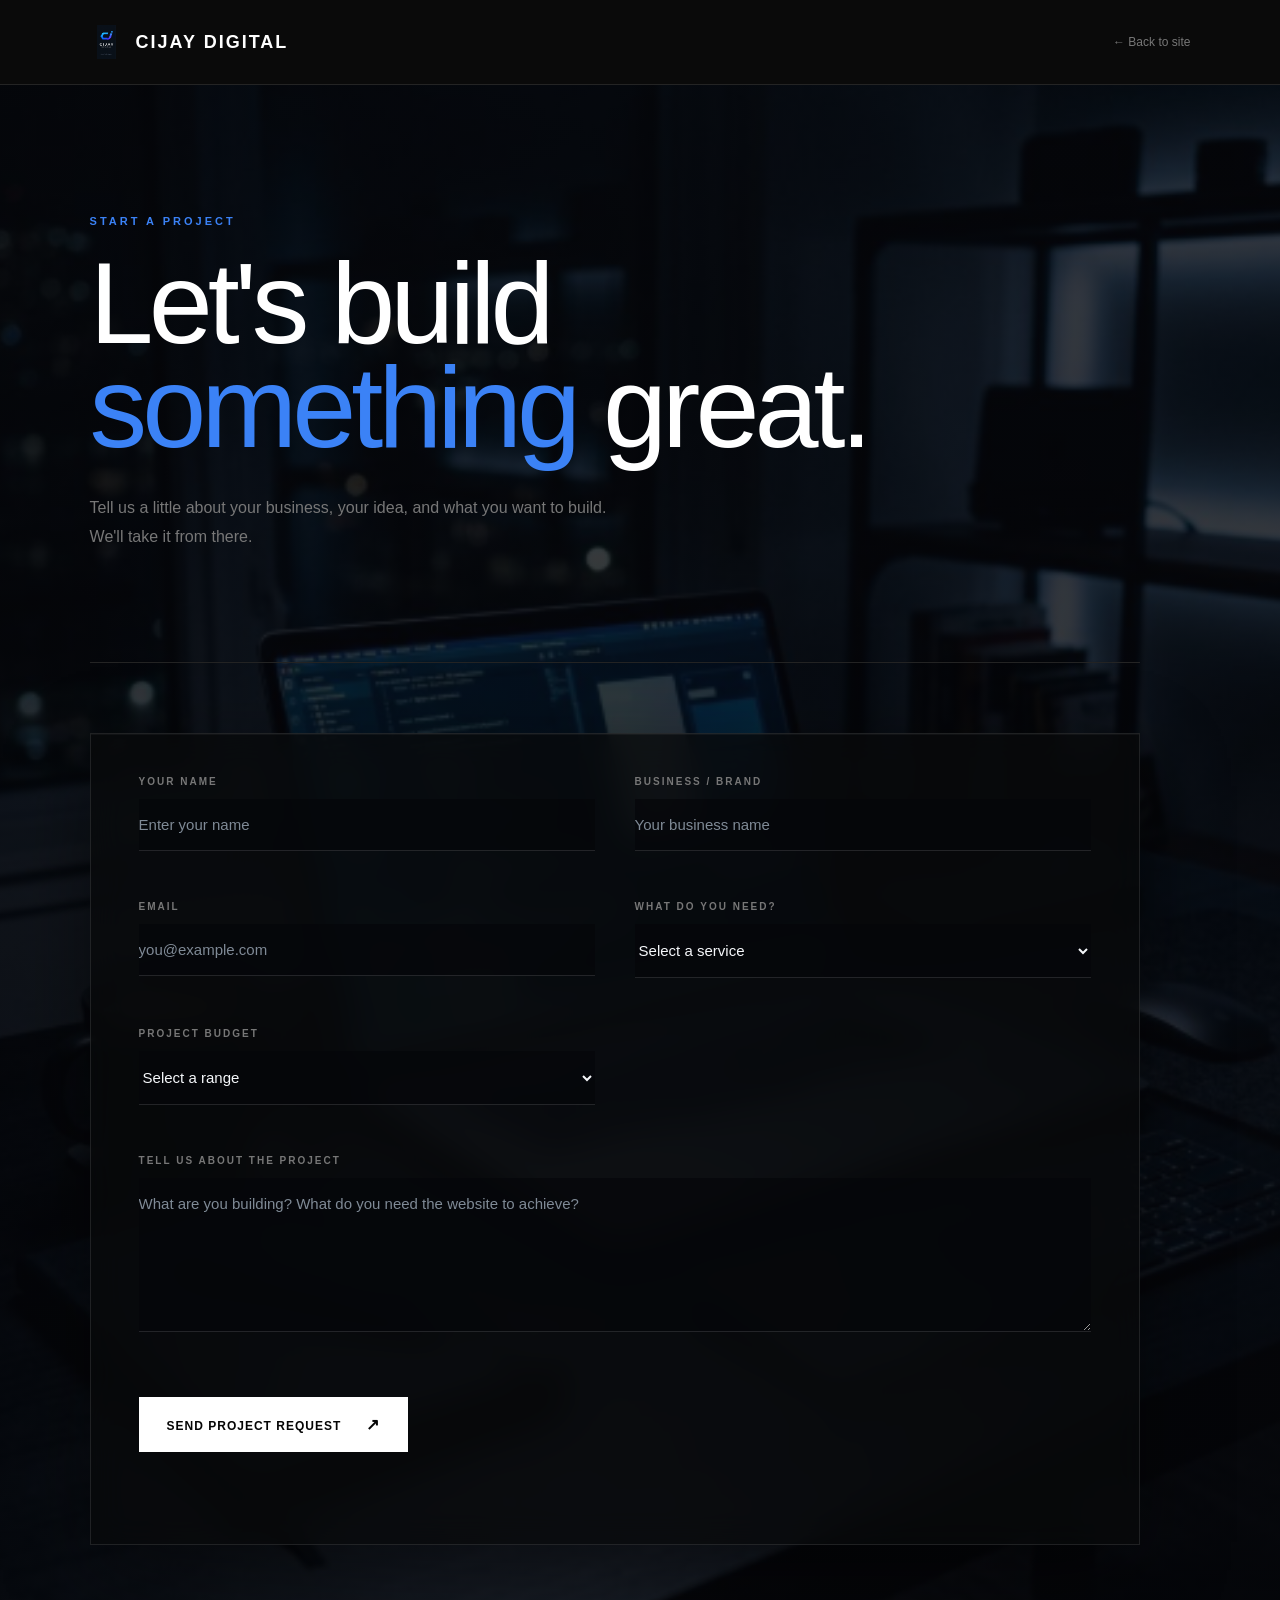
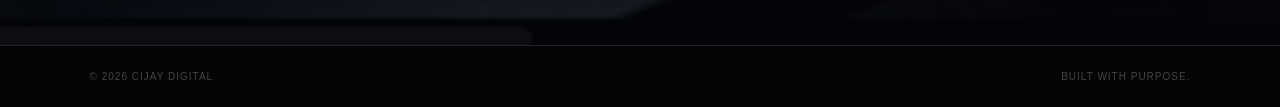
==== commit d4a1f87b: "Update Cijay Digital website" ====
--- a/start-project.html
+++ b/start-project.html
@@ -8,7 +8,7 @@
     <meta name="viewport" content="width=device-width, initial-scale=1.0">
 
     <title>Start a Project | Cijay Digital</title>
-
+  <link rel="icon" href="./assets/logo.png">
     <link rel="stylesheet" href="style.css">
 
 </head>
--- a/style.css
+++ b/style.css
@@ -13,7 +13,7 @@
 .eyebrow {
     font-size: 14px;
     letter-spacing: 3px;
-    color: #7c7cff;
+    color: #3B82F6;
     margin-bottom: 20px;
 }
 
@@ -61,8 +61,8 @@
 }
 
 .btn-secondary:hover {
-    border-color: #7c7cff;
-    color: #7c7cff;
+    border-color: #3B82F6;
+    color: #3B82F6;
 }
 /* ========================================
    PREMIUM NAVBAR
@@ -131,7 +131,7 @@
 .logo-text small {
     margin-top: 4px;
 
-    color: #7c7cff;
+    color: #3B82F6;
 
     font-size: 7px;
     font-weight: 600;
@@ -175,7 +175,7 @@
     width: 0;
     height: 1px;
 
-    background: #7c7cff;
+    background: #3B82F6;
 
     transition: width 0.3s ease;
 }
@@ -286,7 +286,7 @@
     background:
         radial-gradient(
             circle at 75% 45%,
-            rgba(124, 124, 255, 0.18),
+            rgba(59, 130, 246, 0.18),
             transparent 30%
         ),
         radial-gradient(
@@ -353,7 +353,7 @@
 }
 
 .hero h1 span {
-    color: #7c7cff;
+    color: #3B82F6;
 }
 
 .hero-description {
@@ -388,7 +388,7 @@
 
     box-shadow:
         0 30px 80px rgba(0, 0, 0, 0.45),
-        0 0 70px rgba(124, 124, 255, 0.14),
+        0 0 70px rgba(59, 130, 246, 0.14),
         inset 0 1px 0 rgba(255, 255, 255, 0.08);
 
     backdrop-filter: blur(18px);
@@ -412,7 +412,7 @@
 
     border-radius: 50%;
 
-    background: rgba(124, 124, 255, 0.16);
+    background: rgba(59, 130, 246, 0.16);
 
     filter: blur(60px);
 
@@ -535,7 +535,7 @@
 }
 
 .interface-content h3 span {
-    color: #7c7cff;
+    color: #3B82F6;
 }
 
 .interface-metrics {
@@ -641,7 +641,7 @@
 }
 
 .analytics-top span:last-child {
-    color: #7c7cff;
+    color: #3B82F6;
 }
 
 .analytics-bars {
@@ -664,7 +664,7 @@
         linear-gradient(
             to top,
             #343448,
-            #7c7cff
+            #3B82F6
         );
 
     opacity: 0.7;
@@ -764,7 +764,7 @@
 }
 
 .visual-text small {
-    color: #7c7cff;
+    color: #3B82F6;
     letter-spacing: 5px;
     margin-top: 5px;
 }
@@ -812,7 +812,7 @@
 .services-intro {
     max-width: 330px;
     margin: 0;
-    color: #888;
+    color: #9AA3AD;
     font-size: 15px;
     line-height: 1.8;
 }
@@ -964,7 +964,7 @@
 }
 
 .service-card:hover .service-category {
-    color: #888;
+    color: #9AA3AD;
 }
 
 
@@ -1140,12 +1140,47 @@
         border-color 0.4s ease;
 }
 
+
+/* REMOVE DEFAULT LINK COLOURS */
+
+.project-preview,
+.project-preview:visited,
+.project-preview:hover,
+.project-preview:active {
+    color: inherit;
+    text-decoration: none;
+}
+
+
 .featured-project:hover .project-preview {
     transform: translateY(-6px);
 
     border-color: #3a3a3a;
 }
-
+/* EMBER SPICE PROJECT IMAGE */
+
+.preview-image {
+    width: 100%;
+    height: calc(100% - 52px);
+
+    overflow: hidden;
+}
+
+.preview-image img {
+    width: 100%;
+    height: 100%;
+
+    object-fit: cover;
+    object-position: top center;
+
+    display: block;
+
+    transition: transform 0.6s ease;
+}
+
+.featured-project:hover .preview-image img {
+    transform: scale(1.03);
+}
 
 /* BROWSER BAR */
 
@@ -1668,7 +1703,7 @@
 .section-label {
     margin: 0 0 25px;
 
-    color: #7c7cff;
+    color: #3B82F6;
 
     font-size: 11px;
     font-weight: 600;
@@ -1800,12 +1835,12 @@
 
 
 .principle:hover > span {
-    color: #7c7cff;
+    color: #3B82F6;
 }
 
 
 .principle:hover h3 {
-    color: #7c7cff;
+    color: #3B82F6;
 }
 
 
@@ -1946,7 +1981,7 @@
     background:
         radial-gradient(
             circle at 50% 40%,
-            rgba(124, 124, 255, 0.12),
+            rgba(59, 130, 246, 0.12),
             transparent 35%
         );
 
@@ -1967,7 +2002,7 @@
 
     transform: translate(-50%, -50%);
 
-    border: 1px solid rgba(124, 124, 255, 0.08);
+    border: 1px solid rgba(59, 130, 246, 0.08);
 
     border-radius: 50%;
 
@@ -2000,7 +2035,7 @@
 
 
 .contact-top h2 span {
-    color: #7c7cff;
+    color: #3B82F6;
 }
 
 
@@ -2065,7 +2100,7 @@
 
 
 .contact-email:hover {
-    color: #7c7cff;
+    color: #3B82F6;
 }
 
 
@@ -2230,7 +2265,7 @@
 .footer-navigation p {
     margin: 0 0 10px;
 
-    color: #7c7cff;
+    color: #3B82F6;
 
     font-size: 10px;
 
@@ -2324,7 +2359,7 @@
 }
 
 .form-message.success {
-    color: #7c7cff;
+    color: #3B82F6;
 }
 /* ========================================
    WORK CTA - FINAL
@@ -2365,7 +2400,7 @@
 }
 
 .work-cta a:hover {
-    color: #7c7cff;
+    color: #3B82F6;
 }
 
 .work-cta a:hover > span {
@@ -2451,7 +2486,7 @@
     background:
         radial-gradient(
             circle at 70% 20%,
-            rgba(124, 124, 255, 0.10),
+            rgba(59, 130, 246, 0.10),
             transparent 30%
         );
 }
@@ -2478,7 +2513,7 @@
 }
 
 .project-intro h1 span {
-    color: #7c7cff;
+    color: #3B82F6;
 }
 
 .project-description {
@@ -2565,7 +2600,7 @@
 .form-group input:focus,
 .form-group select:focus,
 .form-group textarea:focus {
-    border-bottom-color: #7c7cff;
+    border-bottom-color: #3B82F6;
 }
 
 .form-group select {
@@ -2626,7 +2661,7 @@
 .submit-project:hover {
     transform: translateY(-4px);
 
-    background: #7c7cff;
+    background: #3B82F6;
 
     color: #ffffff;
 }
@@ -2654,7 +2689,7 @@
 }
 
 .form-message.success {
-    color: #7c7cff;
+    color: #3B82F6;
 }
 
 
@@ -2764,7 +2799,7 @@
 .capabilities-label {
     flex-shrink: 0;
 
-    color: #7c7cff;
+    color: #3B82F6;
 
     font-size: 9px;
     font-weight: 600;
@@ -2937,7 +2972,7 @@
 }
 
 .process-top span:last-child {
-    color: #7c7cff;
+    color: #3B82F6;
 
     font-size: 9px;
     font-weight: 600;
@@ -3098,7 +3133,7 @@
 
     background: radial-gradient(
         circle,
-        rgba(124, 124, 255, 0.10),
+        rgba(59, 130, 246, 0.10),
         transparent 70%
     );
 
@@ -3164,7 +3199,7 @@
 .why-cijay-statement p {
     margin: 0 0 20px;
 
-    color: #888888;
+  color: #9AA3AD;
 
     font-size: 18px;
 
@@ -3248,11 +3283,11 @@
 }
 
 .why-point:hover > span {
-    color: #7c7cff;
+    color: #3B82F6;
 }
 
 .why-point:hover h3 {
-    color: #7c7cff;
+    color: #3B82F6;
 }
 
 
@@ -3404,7 +3439,7 @@
 .about-statement p {
     margin: 0 0 25px;
 
-    color: #888888;
+  color: #9AA3AD;
 
     font-size: 18px;
 
@@ -3487,7 +3522,7 @@
 
 .about-detail:hover > span,
 .about-detail:hover h3 {
-    color: #7c7cff;
+    color: #3B82F6;
 }
 
 
@@ -3630,13 +3665,13 @@
     top: -300px;
     left: 50%;
 
-    transform: translateX(-50%);
-
-    background: radial-gradient(
-        circle,
-        rgba(124, 124, 255, 0.13),
-        transparent 70%
-    );
+   transform: translateX(-50%);
+
+background: radial-gradient(
+    circle,
+    rgba(59, 130, 246, 0.13),
+    transparent 70%
+);
 
     pointer-events: none;
 }
@@ -3813,7 +3848,7 @@
 }
 
 .contact-bottom a:hover {
-    color: #7c7cff;
+    color: #3B82F6;
 }
 
 
@@ -3950,7 +3985,7 @@
 
     margin-top: 5px;
 
-    color: #7c7cff;
+    color: #3B82F6;
 
     font-size: 7px;
     font-weight: 600;
@@ -4161,7 +4196,7 @@
 
     margin-top: 5px;
 
-    color: #7c7cff;
+    color: #3B82F6;
 
     font-size: 7px;
     font-weight: 600;
@@ -4193,4 +4228,2662 @@
         margin: 0 auto;
     }
 
+}
+/* ========================================
+   CIJAY DIGITAL — PREMIUM TECH CARD SYSTEM
+======================================== */
+
+/* ---------- SERVICES ---------- */
+
+.service-card {
+    background:
+        linear-gradient(
+            145deg,
+            rgba(255, 255, 255, 0.045),
+            rgba(255, 255, 255, 0.012)
+        );
+    border-color: #202832;
+    box-shadow:
+        inset 0 1px 0 rgba(255, 255, 255, 0.035),
+        0 15px 45px rgba(0, 0, 0, 0.18);
+    transition:
+        background 0.45s ease,
+        border-color 0.45s ease,
+        transform 0.45s ease,
+        box-shadow 0.45s ease;
+}
+
+.service-card::before {
+    width: 320px;
+    height: 320px;
+    top: -160px;
+    right: -160px;
+    background: #3B82F6;
+    opacity: 0;
+    filter: blur(100px);
+    transition: opacity 0.5s ease;
+}
+
+.service-card::after {
+    content: "";
+    position: absolute;
+    left: 0;
+    top: 0;
+    width: 2px;
+    height: 0;
+    background: #3B82F6;
+    box-shadow: 0 0 20px rgba(59, 130, 246, 0.45);
+    transition: height 0.45s ease;
+}
+
+.service-card:hover {
+    background:
+        linear-gradient(
+            145deg,
+            rgba(59, 130, 246, 0.075),
+            rgba(255, 255, 255, 0.018)
+        );
+    border-color: rgba(59, 130, 246, 0.38);
+    transform: translateY(-5px);
+    box-shadow:
+        inset 0 1px 0 rgba(255, 255, 255, 0.05),
+        0 20px 55px rgba(0, 0, 0, 0.28),
+        0 0 45px rgba(59, 130, 246, 0.08);
+}
+
+.service-card:hover::before {
+    opacity: 0.10;
+}
+
+.service-card:hover::after {
+    height: 100%;
+}
+
+.service-number {
+    color: #66717e;
+}
+
+.service-card:hover .service-number {
+    color: #60A5FA;
+}
+
+.service-category {
+    color: #687381;
+}
+
+.service-card:hover .service-category {
+    color: #60A5FA;
+}
+
+.service-content p {
+    color: #8b949e;
+}
+
+.service-card:hover .service-content p {
+    color: #aeb7c1;
+}
+
+.service-arrow {
+    border-color: #303a46;
+    color: #8b949e;
+    background: rgba(255, 255, 255, 0.015);
+}
+
+.service-card:hover .service-arrow {
+    background: #3B82F6;
+    border-color: #3B82F6;
+    color: #ffffff;
+    box-shadow: 0 0 25px rgba(59, 130, 246, 0.25);
+}
+
+
+/* ---------- SELECTED WORK MINI PROJECTS ---------- */
+
+.mini-project {
+    background:
+        linear-gradient(
+            145deg,
+            #0d1116,
+            #07090c
+        );
+    transition:
+        background 0.45s ease,
+        transform 0.45s ease;
+}
+
+.mini-preview {
+    background:
+        radial-gradient(
+            circle at 70% 30%,
+            rgba(59, 130, 246, 0.10),
+            transparent 45%
+        ),
+        linear-gradient(
+            145deg,
+            #11161c,
+            #07090c
+        );
+    border-bottom-color: #202832;
+}
+
+.mini-preview-one,
+.mini-preview-two {
+    background:
+        radial-gradient(
+            circle at 70% 30%,
+            rgba(59, 130, 246, 0.10),
+            transparent 45%
+        ),
+        linear-gradient(
+            145deg,
+            #11161c,
+            #07090c
+        );
+}
+
+.mini-preview span {
+    color: #26303b;
+}
+
+.mini-project:hover {
+    background: #0d1218;
+}
+
+.mini-project:hover .mini-preview span {
+    color: #3B82F6;
+    text-shadow: 0 0 30px rgba(59, 130, 246, 0.20);
+}
+
+.mini-number {
+    color: #66717e;
+}
+
+.mini-category {
+    color: #53606d;
+}
+
+.mini-arrow {
+    color: #66717e;
+}
+
+.mini-project:hover .mini-arrow {
+    color: #60A5FA;
+}
+
+
+/* ---------- PROCESS ---------- */
+
+.process-step {
+    background:
+        linear-gradient(
+            145deg,
+            rgba(255, 255, 255, 0.035),
+            rgba(255, 255, 255, 0.008)
+        );
+    border-right-color: #202832;
+    transition:
+        background 0.45s ease,
+        transform 0.45s ease,
+        border-color 0.45s ease;
+}
+
+.process-step::before {
+    content: "";
+    position: absolute;
+    width: 260px;
+    height: 260px;
+    top: -130px;
+    right: -130px;
+    border-radius: 50%;
+    background: #3B82F6;
+    filter: blur(100px);
+    opacity: 0;
+    transition: opacity 0.5s ease;
+    pointer-events: none;
+}
+
+.process-step:hover {
+    background:
+        linear-gradient(
+            145deg,
+            rgba(59, 130, 246, 0.065),
+            rgba(255, 255, 255, 0.012)
+        );
+    border-color: rgba(59, 130, 246, 0.30);
+    transform: translateY(-4px);
+}
+
+.process-step:hover::before {
+    opacity: 0.08;
+}
+
+.process-top {
+    border-bottom-color: #202832;
+}
+
+.process-top span:first-child {
+    color: #66717e;
+}
+
+.process-top span:last-child {
+    color: #60A5FA;
+}
+
+.process-icon {
+    background: rgba(255, 255, 255, 0.018);
+    border-color: #303a46;
+    color: #8b949e;
+}
+
+.process-step:hover .process-icon {
+    background: #3B82F6;
+    border-color: #3B82F6;
+    color: #ffffff;
+    box-shadow: 0 0 25px rgba(59, 130, 246, 0.25);
+}
+
+.process-step p {
+    color: #8b949e;
+}
+
+
+/* ---------- WHY CIJAY ---------- */
+
+.why-point {
+    position: relative;
+    background:
+        linear-gradient(
+            90deg,
+            rgba(255, 255, 255, 0.018),
+            transparent
+        );
+    border-bottom-color: #202832;
+    transition:
+        padding-left 0.35s ease,
+        background 0.4s ease,
+        border-color 0.4s ease;
+}
+
+.why-point:hover {
+    background:
+        linear-gradient(
+            90deg,
+            rgba(59, 130, 246, 0.07),
+            transparent 65%
+        );
+    border-bottom-color: rgba(59, 130, 246, 0.25);
+}
+
+.why-point > span {
+    color: #66717e;
+}
+
+.why-point:hover > span {
+    color: #60A5FA;
+}
+
+.why-point p {
+    color: #8b949e;
+}
+
+
+/* ---------- ABOUT PRINCIPLES ---------- */
+
+.principle {
+    background:
+        linear-gradient(
+            90deg,
+            rgba(255, 255, 255, 0.018),
+            transparent
+        );
+    border-bottom-color: #202832;
+}
+
+.principle:hover {
+    background:
+        linear-gradient(
+            90deg,
+            rgba(59, 130, 246, 0.06),
+            transparent 65%
+        );
+}
+
+.principle > span {
+    color: #66717e;
+}
+
+.principle:hover > span {
+    color: #60A5FA;
+}
+
+.principle p {
+    color: #8b949e;
+}
+
+
+/* ---------- ABOUT DETAILS ---------- */
+
+.about-detail {
+    background:
+        linear-gradient(
+            90deg,
+            rgba(255, 255, 255, 0.018),
+            transparent
+        );
+    border-bottom-color: #202832;
+}
+
+.about-detail:hover {
+    background:
+        linear-gradient(
+            90deg,
+            rgba(59, 130, 246, 0.06),
+            transparent 65%
+        );
+}
+
+.about-detail > span {
+    color: #66717e;
+}
+
+.about-detail:hover > span,
+.about-detail:hover h3 {
+    color: #60A5FA;
+}
+
+.about-detail p {
+    color: #8b949e;
+}
+
+
+/* ---------- ABOUT STATS ---------- */
+
+.about-stat {
+    background:
+        linear-gradient(
+            145deg,
+            rgba(255, 255, 255, 0.025),
+            rgba(255, 255, 255, 0.005)
+        );
+    border-right-color: #202832;
+}
+
+.about-stat span {
+    color: #66717e;
+}
+
+
+/* ---------- CONTACT DETAILS ---------- */
+
+.contact-bottom {
+    background: #202832;
+}
+
+.contact-bottom > div {
+    background:
+        linear-gradient(
+            145deg,
+            #0d1218,
+            #080b0f
+        );
+}
+
+.contact-bottom span {
+    color: #66717e;
+}
+
+.contact-bottom strong,
+.contact-bottom a {
+    color: #f5f7fa;
+}
+
+.contact-bottom a:hover {
+    color: #60A5FA;
+}
+
+
+/* ---------- CAPABILITIES ---------- */
+
+.capabilities {
+    background:
+        linear-gradient(
+            90deg,
+            #080b0f,
+            #0c1117,
+            #080b0f
+        );
+    border-top-color: #202832;
+    border-bottom-color: #202832;
+}
+
+.capabilities-list {
+    color: #8b949e;
+}
+
+.capabilities-list i {
+    color: #3B82F6;
+}
+
+
+/* ---------- EMBER SPICE PREVIEW ---------- */
+
+.project-preview {
+    border-color: #202832;
+    box-shadow:
+        0 20px 60px rgba(0, 0, 0, 0.25);
+}
+
+.featured-project:hover .project-preview {
+    border-color: rgba(59, 130, 246, 0.38);
+    box-shadow:
+        0 25px 70px rgba(0, 0, 0, 0.30),
+        0 0 45px rgba(59, 130, 246, 0.07);
+}
+
+.project-arrow {
+    border-color: #303a46;
+}
+
+.featured-project:hover .project-arrow {
+    background: #3B82F6;
+    border-color: #3B82F6;
+    color: #ffffff;
+    box-shadow: 0 0 25px rgba(59, 130, 246, 0.25);
+}
+
+
+/* ---------- CONTACT BUTTON ---------- */
+
+.contact-button {
+    border-color: #303a46;
+    background:
+        linear-gradient(
+            145deg,
+            rgba(255, 255, 255, 0.035),
+            rgba(255, 255, 255, 0.01)
+        );
+}
+
+.contact-button:hover {
+    background: #3B82F6;
+    border-color: #3B82F6;
+    color: #ffffff;
+    box-shadow: 0 0 35px rgba(59, 130, 246, 0.20);
+}
+
+
+/* ---------- MOBILE ---------- */
+
+@media (max-width: 800px) {
+
+    .service-card:hover,
+    .process-step:hover {
+        transform: none;
+    }
+
+    .service-card::after {
+        display: none;
+    }
+
+    .mini-project:hover .mini-preview span {
+        transform: none;
+    }
+
+}
+/* ========================================
+   CIJAY DIGITAL — PREMIUM HERO UPGRADE
+======================================== */
+
+.hero {
+    background:
+        radial-gradient(
+            circle at 72% 45%,
+            rgba(59, 130, 246, 0.14),
+            transparent 30%
+        ),
+        radial-gradient(
+            circle at 15% 20%,
+            rgba(59, 130, 246, 0.05),
+            transparent 25%
+        ),
+        #05060a;
+}
+
+.hero::before {
+    opacity: 0.35;
+}
+
+.hero-content {
+    position: relative;
+    z-index: 2;
+}
+
+.hero-badge {
+    border-color: rgba(59, 130, 246, 0.25);
+    background: rgba(59, 130, 246, 0.045);
+    box-shadow:
+        0 0 25px rgba(59, 130, 246, 0.05),
+        inset 0 1px 0 rgba(255, 255, 255, 0.04);
+}
+
+.hero-badge span {
+    box-shadow: 0 0 10px rgba(110, 255, 154, 0.45);
+}
+
+.hero h1 {
+    letter-spacing: -2.5px;
+}
+
+.hero h1 span {
+    color: #3B82F6;
+    text-shadow: 0 0 45px rgba(59, 130, 246, 0.18);
+}
+
+.hero-description {
+    color: #a5adb7;
+}
+
+.hero-visual {
+    position: relative;
+    z-index: 2;
+}
+
+.visual-card {
+    background:
+        linear-gradient(
+            145deg,
+            rgba(255, 255, 255, 0.055),
+            rgba(255, 255, 255, 0.012)
+        );
+    border-color: #202832;
+    box-shadow:
+        inset 0 1px 0 rgba(255, 255, 255, 0.045),
+        0 30px 90px rgba(0, 0, 0, 0.45),
+        0 0 70px rgba(59, 130, 246, 0.07);
+}
+
+.visual-card::before {
+    background: #3B82F6;
+    opacity: 0.08;
+    filter: blur(80px);
+}
+
+.visual-card::after {
+    background: #60A5FA;
+    opacity: 0.08;
+}
+
+.visual-card:hover {
+    border-color: rgba(59, 130, 246, 0.35);
+    box-shadow:
+        inset 0 1px 0 rgba(255, 255, 255, 0.06),
+        0 35px 100px rgba(0, 0, 0, 0.5),
+        0 0 80px rgba(59, 130, 246, 0.10);
+}
+
+.hero .btn-primary {
+    box-shadow:
+        0 10px 30px rgba(59, 130, 246, 0.15);
+}
+
+.hero .btn-primary:hover {
+    box-shadow:
+        0 15px 40px rgba(59, 130, 246, 0.25);
+}
+/* ========================================
+   CIJAY DIGITAL — PREMIUM WORK SECTION
+======================================== */
+
+.work {
+    position: relative;
+    overflow: hidden;
+}
+
+.work::before {
+    content: "";
+    position: absolute;
+    width: 500px;
+    height: 500px;
+    top: 15%;
+    right: -250px;
+    border-radius: 50%;
+    background: #3B82F6;
+    filter: blur(180px);
+    opacity: 0.035;
+    pointer-events: none;
+}
+
+.work-header,
+.featured-project,
+.mini-projects {
+    position: relative;
+    z-index: 1;
+}
+
+.work-header h2 {
+    letter-spacing: -1.5px;
+}
+
+.work-header h2 span {
+    color: #8b949e;
+}
+
+.work-intro {
+    color: #8b949e;
+}
+
+
+/* ---------- FEATURED PROJECT ---------- */
+
+.featured-project {
+    border-top-color: #202832;
+}
+
+.project-preview {
+    position: relative;
+    overflow: hidden;
+    background:
+        radial-gradient(
+            circle at 72% 28%,
+            rgba(59, 130, 246, 0.14),
+            transparent 30%
+        ),
+        linear-gradient(
+            145deg,
+            #11161c,
+            #07090c
+        );
+    border-color: #202832;
+    box-shadow:
+        0 25px 70px rgba(0, 0, 0, 0.28),
+        inset 0 1px 0 rgba(255, 255, 255, 0.035);
+    transition:
+        transform 0.5s ease,
+        border-color 0.5s ease,
+        box-shadow 0.5s ease;
+}
+
+.project-preview::after {
+    content: "";
+    position: absolute;
+    inset: 0;
+    background:
+        linear-gradient(
+            120deg,
+            transparent 30%,
+            rgba(59, 130, 246, 0.06),
+            transparent 70%
+        );
+    transform: translateX(-100%);
+    transition: transform 0.8s ease;
+    pointer-events: none;
+}
+
+.featured-project:hover .project-preview::after {
+    transform: translateX(100%);
+}
+
+.featured-project:hover .project-preview {
+    transform: translateY(-7px);
+    border-color: rgba(59, 130, 246, 0.38);
+    box-shadow:
+        0 30px 80px rgba(0, 0, 0, 0.35),
+        0 0 55px rgba(59, 130, 246, 0.08);
+}
+
+.preview-image {
+    transition: transform 0.6s ease;
+}
+
+.featured-project:hover .preview-image {
+    transform: scale(1.015);
+}
+
+
+/* ---------- PROJECT INFO ---------- */
+
+.project-info h3 {
+    letter-spacing: -0.5px;
+}
+
+.project-info p {
+    color: #8b949e;
+}
+
+.project-meta span {
+    color: #66717e;
+}
+
+.project-arrow {
+    background: rgba(255, 255, 255, 0.02);
+    border-color: #303a46;
+    color: #8b949e;
+    transition:
+        background 0.35s ease,
+        border-color 0.35s ease,
+        transform 0.35s ease;
+}
+
+.featured-project:hover .project-arrow {
+    transform: translate(3px, -3px);
+}
+
+
+/* ---------- MINI PROJECTS ---------- */
+
+.mini-projects {
+    gap: 18px;
+}
+
+.mini-project {
+    position: relative;
+    overflow: hidden;
+    border: 1px solid #202832;
+    background:
+        linear-gradient(
+            145deg,
+            #0d1218,
+            #07090c
+        );
+    box-shadow:
+        inset 0 1px 0 rgba(255, 255, 255, 0.025);
+    transition:
+        transform 0.4s ease,
+        border-color 0.4s ease,
+        box-shadow 0.4s ease;
+}
+
+.mini-project:hover {
+    transform: translateY(-5px);
+    border-color: rgba(59, 130, 246, 0.30);
+    box-shadow:
+        0 20px 50px rgba(0, 0, 0, 0.28),
+        0 0 35px rgba(59, 130, 246, 0.05);
+}
+
+.mini-preview-one,
+.mini-preview-two {
+    position: relative;
+    overflow: hidden;
+}
+
+.mini-project h4 {
+    color: #f5f7fa;
+}
+
+.mini-project p {
+    color: #7f8994;
+}
+
+.mini-category {
+    color: #60A5FA;
+}
+
+.mini-number {
+    color: #66717e;
+}
+
+.mini-arrow {
+    color: #66717e;
+    transition:
+        color 0.3s ease,
+        transform 0.3s ease;
+}
+
+.mini-project:hover .mini-arrow {
+    color: #60A5FA;
+    transform: translate(3px, -3px);
+}
+/* ========================================
+   CIJAY DIGITAL — PREMIUM PROCESS SECTION
+======================================== */
+
+.process {
+    position: relative;
+    overflow: hidden;
+}
+
+.process::before {
+    content: "";
+    position: absolute;
+    width: 450px;
+    height: 450px;
+    left: -250px;
+    top: 25%;
+    border-radius: 50%;
+    background: #3B82F6;
+    filter: blur(180px);
+    opacity: 0.035;
+    pointer-events: none;
+}
+
+.process-header,
+.process-grid {
+    position: relative;
+    z-index: 1;
+}
+
+.process-header h2 {
+    letter-spacing: -1.5px;
+}
+
+.process-header h2 span {
+    color: #8b949e;
+}
+
+.process-intro {
+    color: #8b949e;
+}
+
+
+/* ---------- PROCESS GRID ---------- */
+
+.process-grid {
+    border-color: #202832;
+}
+
+.process-step {
+    position: relative;
+    background:
+        linear-gradient(
+            145deg,
+            rgba(255, 255, 255, 0.04),
+            rgba(255, 255, 255, 0.008)
+        );
+    border-right-color: #202832;
+    transition:
+        transform 0.45s ease,
+        background 0.45s ease,
+        border-color 0.45s ease,
+        box-shadow 0.45s ease;
+}
+
+.process-step:hover {
+    background:
+        linear-gradient(
+            145deg,
+            rgba(59, 130, 246, 0.075),
+            rgba(255, 255, 255, 0.012)
+        );
+    border-color: rgba(59, 130, 246, 0.35);
+    transform: translateY(-6px);
+    box-shadow:
+        0 25px 55px rgba(0, 0, 0, 0.25),
+        0 0 40px rgba(59, 130, 246, 0.06);
+}
+
+
+/* ---------- TOP LABEL ---------- */
+
+.process-top {
+    border-bottom-color: #202832;
+}
+
+.process-top span:first-child {
+    color: #66717e;
+}
+
+.process-top span:last-child {
+    color: #60A5FA;
+}
+
+
+/* ---------- ICON ---------- */
+
+.process-icon {
+    background:
+        linear-gradient(
+            145deg,
+            rgba(255, 255, 255, 0.04),
+            rgba(255, 255, 255, 0.01)
+        );
+    border-color: #303a46;
+    color: #8b949e;
+    box-shadow:
+        inset 0 1px 0 rgba(255, 255, 255, 0.04);
+    transition:
+        background 0.35s ease,
+        border-color 0.35s ease,
+        color 0.35s ease,
+        box-shadow 0.35s ease,
+        transform 0.35s ease;
+}
+
+.process-step:hover .process-icon {
+    background: #3B82F6;
+    border-color: #3B82F6;
+    color: #ffffff;
+    box-shadow:
+        0 0 30px rgba(59, 130, 246, 0.25);
+    transform: translateY(-2px);
+}
+
+
+/* ---------- TEXT ---------- */
+
+.process-step h3 {
+    color: #f5f7fa;
+}
+
+.process-step p {
+    color: #8b949e;
+}
+
+.process-step:hover p {
+    color: #aeb7c1;
+}
+
+
+/* ---------- MOBILE ---------- */
+
+@media (max-width: 800px) {
+
+    .process-step:hover {
+        transform: none;
+    }
+
+}
+/* ========================================
+   CIJAY DIGITAL — PREMIUM WHY CIJAY
+======================================== */
+
+.why-cijay {
+    position: relative;
+    overflow: hidden;
+}
+
+.why-cijay::after {
+    content: "";
+    position: absolute;
+    width: 500px;
+    height: 500px;
+    right: -300px;
+    top: 20%;
+    border-radius: 50%;
+    background: #3B82F6;
+    filter: blur(180px);
+    opacity: 0.035;
+    pointer-events: none;
+}
+
+.why-cijay-header,
+.why-cijay-content {
+    position: relative;
+    z-index: 1;
+}
+
+.why-cijay-header h2 {
+    letter-spacing: -1.5px;
+}
+
+.why-cijay-header h2 span {
+    color: #8b949e;
+}
+
+.why-cijay-statement p {
+    color: #a5adb7;
+}
+
+
+/* ---------- WHY POINTS ---------- */
+
+.why-point {
+    position: relative;
+    overflow: hidden;
+    background:
+        linear-gradient(
+            90deg,
+            rgba(255, 255, 255, 0.025),
+            transparent 75%
+        );
+    border-bottom-color: #202832;
+    transition:
+        padding-left 0.4s ease,
+        background 0.4s ease,
+        border-color 0.4s ease,
+        box-shadow 0.4s ease;
+}
+
+.why-point::before {
+    content: "";
+    position: absolute;
+    left: 0;
+    top: 0;
+    width: 2px;
+    height: 0;
+    background: #3B82F6;
+    box-shadow:
+        0 0 20px rgba(59, 130, 246, 0.45);
+    transition: height 0.4s ease;
+}
+
+.why-point:hover {
+    padding-left: 16px;
+    background:
+        linear-gradient(
+            90deg,
+            rgba(59, 130, 246, 0.075),
+            transparent 75%
+        );
+    border-bottom-color: rgba(59, 130, 246, 0.28);
+    box-shadow:
+        inset 0 1px 0 rgba(255, 255, 255, 0.02);
+}
+
+.why-point:hover::before {
+    height: 100%;
+}
+
+
+/* ---------- NUMBERS ---------- */
+
+.why-point > span {
+    color: #66717e;
+    transition: color 0.3s ease;
+}
+
+.why-point:hover > span {
+    color: #60A5FA;
+}
+
+
+/* ---------- TEXT ---------- */
+
+.why-point h3 {
+    color: #f5f7fa;
+    transition: color 0.3s ease;
+}
+
+.why-point:hover h3 {
+    color: #60A5FA;
+}
+
+.why-point p {
+    color: #8b949e;
+}
+
+.why-point:hover p {
+    color: #aeb7c1;
+}
+
+
+/* ---------- MOBILE ---------- */
+
+@media (max-width: 800px) {
+
+    .why-point:hover {
+        padding-left: 12px;
+    }
+
+}
+/* ========================================
+   CIJAY DIGITAL — PREMIUM ABOUT SECTION
+======================================== */
+
+.about {
+    position: relative;
+    overflow: hidden;
+}
+
+.about::before {
+    content: "";
+    position: absolute;
+    width: 450px;
+    height: 450px;
+    left: -280px;
+    top: 25%;
+    border-radius: 50%;
+    background: #3B82F6;
+    filter: blur(180px);
+    opacity: 0.035;
+    pointer-events: none;
+}
+
+.about-header,
+.about-main,
+.about-footer {
+    position: relative;
+    z-index: 1;
+}
+
+.about-header h2 {
+    letter-spacing: -1.5px;
+}
+
+.about-header h2 span {
+    color: #8b949e;
+}
+
+.about-statement p {
+    color: #a5adb7;
+}
+
+
+/* ---------- ABOUT DETAILS ---------- */
+
+.about-detail {
+    position: relative;
+    overflow: hidden;
+    background:
+        linear-gradient(
+            90deg,
+            rgba(255, 255, 255, 0.025),
+            transparent 75%
+        );
+    border-bottom-color: #202832;
+    transition:
+        padding-left 0.4s ease,
+        background 0.4s ease,
+        border-color 0.4s ease;
+}
+
+.about-detail::before {
+    content: "";
+    position: absolute;
+    left: 0;
+    top: 0;
+    width: 2px;
+    height: 0;
+    background: #3B82F6;
+    box-shadow:
+        0 0 20px rgba(59, 130, 246, 0.45);
+    transition: height 0.4s ease;
+}
+
+.about-detail:hover {
+    padding-left: 16px;
+    background:
+        linear-gradient(
+            90deg,
+            rgba(59, 130, 246, 0.065),
+            transparent 75%
+        );
+    border-bottom-color: rgba(59, 130, 246, 0.25);
+}
+
+.about-detail:hover::before {
+    height: 100%;
+}
+
+.about-detail > span {
+    color: #66717e;
+    transition: color 0.3s ease;
+}
+
+.about-detail:hover > span {
+    color: #60A5FA;
+}
+
+.about-detail h3 {
+    color: #f5f7fa;
+    transition: color 0.3s ease;
+}
+
+.about-detail:hover h3 {
+    color: #60A5FA;
+}
+
+.about-detail p {
+    color: #8b949e;
+}
+
+.about-detail:hover p {
+    color: #aeb7c1;
+}
+
+
+/* ---------- ABOUT STATS ---------- */
+
+.about-footer {
+    border-top-color: #202832;
+}
+
+.about-stat {
+    position: relative;
+    background:
+        linear-gradient(
+            145deg,
+            rgba(255, 255, 255, 0.035),
+            rgba(255, 255, 255, 0.008)
+        );
+    border-right-color: #202832;
+    transition:
+        background 0.35s ease,
+        transform 0.35s ease,
+        border-color 0.35s ease;
+}
+
+.about-stat:hover {
+    background:
+        linear-gradient(
+            145deg,
+            rgba(59, 130, 246, 0.065),
+            rgba(255, 255, 255, 0.01)
+        );
+    border-color: rgba(59, 130, 246, 0.28);
+    transform: translateY(-4px);
+}
+
+.about-stat strong {
+    color: #f5f7fa;
+}
+
+.about-stat span {
+    color: #66717e;
+}
+
+
+/* ---------- MOBILE ---------- */
+
+@media (max-width: 800px) {
+
+    .about-detail:hover {
+        padding-left: 12px;
+    }
+
+    .about-stat:hover {
+        transform: none;
+    }
+}
+/* ========================================
+   CIJAY DIGITAL — PREMIUM CONTACT
+======================================== */
+
+.contact {
+    position: relative;
+    overflow: hidden;
+}
+
+.contact::after {
+    content: "";
+    position: absolute;
+    width: 500px;
+    height: 500px;
+    left: 50%;
+    top: 20%;
+    transform: translateX(-50%);
+    border-radius: 50%;
+    background: #3B82F6;
+    filter: blur(200px);
+    opacity: 0.035;
+    pointer-events: none;
+}
+
+.contact-header,
+.contact-bottom {
+    position: relative;
+    z-index: 1;
+}
+
+.contact-header h2 {
+    letter-spacing: -1.5px;
+}
+
+.contact-header h2 span {
+    color: #8b949e;
+}
+
+.contact-intro {
+    color: #8b949e;
+}
+
+.contact-button {
+    position: relative;
+    overflow: hidden;
+    border-color: #303a46;
+    background:
+        linear-gradient(
+            145deg,
+            rgba(255, 255, 255, 0.045),
+            rgba(255, 255, 255, 0.01)
+        );
+    transition:
+        background 0.35s ease,
+        border-color 0.35s ease,
+        box-shadow 0.35s ease,
+        transform 0.35s ease;
+}
+
+.contact-button:hover {
+    background: #3B82F6;
+    border-color: #3B82F6;
+    color: #ffffff;
+    transform: translateY(-3px);
+    box-shadow:
+        0 15px 40px rgba(59, 130, 246, 0.20);
+}
+
+
+/* ---------- CONTACT INFO PANELS ---------- */
+
+.contact-bottom {
+    background: #202832;
+}
+
+.contact-bottom > div {
+    background:
+        linear-gradient(
+            145deg,
+            #0e1319,
+            #080b0f
+        );
+    transition:
+        background 0.35s ease;
+}
+
+.contact-bottom > div:hover {
+    background:
+        linear-gradient(
+            145deg,
+            #111820,
+            #090d12
+        );
+}
+
+.contact-bottom span {
+    color: #66717e;
+}
+
+.contact-bottom strong {
+    color: #f5f7fa;
+}
+
+.contact-bottom a {
+    color: #a5adb7;
+    transition: color 0.3s ease;
+}
+
+.contact-bottom a:hover {
+    color: #60A5FA;
+}
+
+
+/* ========================================
+   PREMIUM FOOTER
+======================================== */
+
+.footer {
+    position: relative;
+    overflow: hidden;
+}
+
+.footer::before {
+    content: "";
+    position: absolute;
+    width: 400px;
+    height: 200px;
+    left: 50%;
+    top: -180px;
+    transform: translateX(-50%);
+    border-radius: 50%;
+    background: #3B82F6;
+    filter: blur(120px);
+    opacity: 0.04;
+    pointer-events: none;
+}
+
+.footer-top,
+.footer-bottom {
+    position: relative;
+    z-index: 1;
+}
+
+.footer-logo-text small {
+    color: #3B82F6;
+}
+
+.footer-brand p {
+    color: #66717e;
+}
+
+.footer-column a {
+    color: #7f8994;
+    transition:
+        color 0.3s ease,
+        padding-left 0.3s ease;
+}
+
+.footer-column a:hover {
+    color: #60A5FA;
+    padding-left: 4px;
+}
+
+.footer-bottom {
+    border-top-color: #202832;
+}
+
+.footer-bottom p {
+    color: #53606d;
+}
+/* ========================================
+   CIJAY DIGITAL — PREMIUM SERVICES
+======================================== */
+
+.services {
+    position: relative;
+    overflow: hidden;
+}
+
+.services::before {
+    content: "";
+    position: absolute;
+    width: 500px;
+    height: 500px;
+    top: 5%;
+    right: -250px;
+    background: radial-gradient(
+        circle,
+        rgba(59, 130, 246, 0.10),
+        transparent 70%
+    );
+    pointer-events: none;
+}
+
+.services-header {
+    position: relative;
+    z-index: 2;
+}
+
+.services-intro {
+    max-width: 440px;
+    color: #9AA3AD;
+    line-height: 1.7;
+}
+
+.services-grid {
+    position: relative;
+    z-index: 2;
+}
+
+.service-card {
+    position: relative;
+    overflow: hidden;
+    background:
+        linear-gradient(
+            145deg,
+            rgba(255, 255, 255, 0.035),
+            rgba(255, 255, 255, 0.008)
+        ),
+        #0D1014;
+    border: 1px solid #1D242D;
+    transition:
+        transform 0.35s ease,
+        border-color 0.35s ease,
+        box-shadow 0.35s ease,
+        background 0.35s ease;
+}
+
+.service-card::before {
+    content: "";
+    position: absolute;
+    width: 220px;
+    height: 220px;
+    top: -120px;
+    right: -100px;
+    background: radial-gradient(
+        circle,
+        rgba(59, 130, 246, 0.14),
+        transparent 70%
+    );
+    opacity: 0;
+    transition: opacity 0.4s ease;
+    pointer-events: none;
+}
+
+.service-card:hover {
+    transform: translateY(-8px);
+    border-color: rgba(59, 130, 246, 0.45);
+    box-shadow:
+        0 20px 60px rgba(0, 0, 0, 0.35),
+        0 0 35px rgba(59, 130, 246, 0.08);
+    background:
+        linear-gradient(
+            145deg,
+            rgba(59, 130, 246, 0.055),
+            rgba(255, 255, 255, 0.01)
+        ),
+        #0D1014;
+}
+
+.service-card:hover::before {
+    opacity: 1;
+}
+
+.service-number {
+    color: #60A5FA;
+}
+
+.service-category {
+    color: #9AA3AD;
+}
+
+.service-content h3 {
+    color: #F5F7FA;
+}
+
+.service-content > p:last-child {
+    color: #9AA3AD;
+}
+
+.service-arrow {
+    color: #60A5FA;
+    transition:
+        transform 0.3s ease,
+        color 0.3s ease;
+}
+
+.service-card:hover .service-arrow {
+    transform: translate(4px, -4px);
+    color: #F5F7FA;
+}
+/* ========================================
+   SERVICES — TYPOGRAPHY UPGRADE
+======================================== */
+
+.service-content h3 {
+    font-size: 26px;
+    line-height: 1.2;
+    color: #F5F7FA;
+    letter-spacing: -0.02em;
+}
+
+.service-content > p:last-child {
+    font-size: 16px;
+    line-height: 1.75;
+    color: #A8B0BA;
+    max-width: 430px;
+}
+
+.service-category {
+    font-size: 11px;
+    font-weight: 600;
+    letter-spacing: 0.14em;
+    color: #60A5FA;
+}
+
+.service-number {
+    font-size: 14px;
+    font-weight: 600;
+    color: #60A5FA;
+}
+ /* ========================================
+    SELECTED WORK — PROJECT UPGRADE
+ ======================================== */
+
+.work {
+    position: relative;
+    overflow: hidden;
+}
+
+.work::before {
+    content: "";
+    position: absolute;
+    width: 600px;
+    height: 600px;
+    top: 10%;
+    left: -300px;
+    background: radial-gradient(
+        circle,
+        rgba(59, 130, 246, 0.08),
+        transparent 70%
+    );
+    pointer-events: none;
+}
+
+.work-header,
+.featured-project,
+.project-grid,
+.work-cta {
+    position: relative;
+    z-index: 2;
+}
+
+
+/* FEATURED PROJECT */
+
+.featured-project {
+    background: #0D1014;
+    border: 1px solid #1D242D;
+    transition:
+        transform 0.4s ease,
+        border-color 0.4s ease,
+        box-shadow 0.4s ease;
+}
+
+.featured-project:hover {
+    transform: translateY(-6px);
+    border-color: rgba(59, 130, 246, 0.4);
+    box-shadow:
+        0 25px 70px rgba(0, 0, 0, 0.4),
+        0 0 40px rgba(59, 130, 246, 0.08);
+}
+
+
+/* PROJECT PREVIEW */
+
+.project-preview {
+    position: relative;
+    display: block;
+    overflow: hidden;
+}
+
+.preview-image {
+    overflow: hidden;
+}
+
+.preview-image img {
+    display: block;
+    width: 100%;
+    transition:
+        transform 0.7s cubic-bezier(0.2, 0.7, 0.2, 1),
+        filter 0.5s ease;
+}
+
+.project-preview:hover .preview-image img {
+    transform: scale(1.035);
+}
+
+
+/* BROWSER BAR */
+
+.browser-bar {
+    background: #090B0E;
+    border-bottom: 1px solid #1D242D;
+}
+
+.browser-address {
+    color: #7F8A96;
+}
+
+
+/* PROJECT INFORMATION */
+
+.project-info {
+    background: #0D1014;
+}
+
+.project-title-row h3 {
+    color: #F5F7FA;
+    font-size: clamp(30px, 4vw, 48px);
+    letter-spacing: -0.035em;
+}
+
+.project-info > p {
+    color: #A8B0BA;
+    font-size: 16px;
+    line-height: 1.75;
+    max-width: 620px;
+}
+
+.project-meta {
+    color: #7F8A96;
+}
+
+.project-meta span:last-child {
+    color: #60A5FA;
+}
+
+
+/* PROJECT ARROW */
+
+.project-arrow {
+    border: 1px solid #1D242D;
+    color: #60A5FA;
+    transition:
+        transform 0.3s ease,
+        border-color 0.3s ease,
+        background 0.3s ease,
+        color 0.3s ease;
+}
+
+.project-title-row:hover .project-arrow {
+    transform: translate(4px, -4px);
+    border-color: rgba(59, 130, 246, 0.5);
+    background: rgba(59, 130, 246, 0.08);
+    color: #F5F7FA;
+}
+ /* ========================================
+    PROCESS — PREMIUM SYSTEM
+ ======================================== */
+
+.process {
+    position: relative;
+    overflow: hidden;
+}
+
+.process::before {
+    content: "";
+    position: absolute;
+    width: 550px;
+    height: 550px;
+    right: -280px;
+    bottom: 0;
+    background: radial-gradient(
+        circle,
+        rgba(59, 130, 246, 0.07),
+        transparent 70%
+    );
+    pointer-events: none;
+}
+
+.process-header,
+.process-grid {
+    position: relative;
+    z-index: 2;
+}
+
+
+/* PROCESS CARDS */
+
+.process-step {
+    position: relative;
+    overflow: hidden;
+    background:
+        linear-gradient(
+            145deg,
+            rgba(255, 255, 255, 0.03),
+            rgba(255, 255, 255, 0.008)
+        ),
+        #0D1014;
+    border: 1px solid #1D242D;
+    transition:
+        transform 0.35s ease,
+        border-color 0.35s ease,
+        box-shadow 0.35s ease;
+}
+
+.process-step::before {
+    content: "";
+    position: absolute;
+    width: 180px;
+    height: 180px;
+    top: -90px;
+    right: -90px;
+    background: radial-gradient(
+        circle,
+        rgba(59, 130, 246, 0.14),
+        transparent 70%
+    );
+    opacity: 0;
+    transition: opacity 0.4s ease;
+    pointer-events: none;
+}
+
+.process-step:hover {
+    transform: translateY(-7px);
+    border-color: rgba(59, 130, 246, 0.4);
+    box-shadow:
+        0 20px 55px rgba(0, 0, 0, 0.35),
+        0 0 30px rgba(59, 130, 246, 0.07);
+}
+
+.process-step:hover::before {
+    opacity: 1;
+}
+
+
+/* TOP LABEL */
+
+.process-top span:first-child {
+    color: #60A5FA;
+    font-weight: 600;
+}
+
+.process-top span:last-child {
+    color: #7F8A96;
+}
+
+
+/* ICON */
+
+.process-icon {
+    color: #60A5FA;
+    transition:
+        transform 0.35s ease,
+        color 0.35s ease;
+}
+
+.process-step:hover .process-icon {
+    transform: rotate(90deg);
+    color: #F5F7FA;
+}
+
+
+/* HEADINGS */
+
+.process-step h3 {
+    color: #F5F7FA;
+    font-size: 25px;
+    line-height: 1.2;
+    letter-spacing: -0.025em;
+}
+
+.process-step h3 span {
+    color: #60A5FA;
+}
+
+
+/* DESCRIPTION */
+
+.process-step p {
+    color: #A8B0BA;
+    font-size: 15px;
+    line-height: 1.7;
+}
+
+
+/* PROCESS INTRO */
+
+.process-intro {
+    color: #9AA3AD;
+    line-height: 1.7;
+}
+/* ========================================
+   PROCESS — HOVER CONTAINMENT FIX
+======================================== */
+
+.process-grid {
+    padding-top: 12px;
+    padding-bottom: 12px;
+}
+
+.process-step {
+    transform: translateY(0);
+}
+
+.process-step:hover {
+    transform: translateY(-5px);
+}
+/* ========================================
+   WHY CIJAY — PREMIUM SYSTEM
+======================================== */
+
+.why {
+    position: relative;
+    overflow: hidden;
+}
+
+.why::before {
+    content: "";
+    position: absolute;
+    width: 600px;
+    height: 600px;
+    left: -300px;
+    top: 10%;
+    background: radial-gradient(
+        circle,
+        rgba(59, 130, 246, 0.07),
+        transparent 70%
+    );
+    pointer-events: none;
+}
+
+.why-header,
+.why-content {
+    position: relative;
+    z-index: 2;
+}
+
+.why-header h2 {
+    color: #F5F7FA;
+    letter-spacing: -0.035em;
+}
+
+.why-intro {
+    color: #9AA3AD;
+    line-height: 1.7;
+}
+
+.why-statement {
+    color: #F5F7FA;
+}
+
+.why-statement strong {
+    color: #60A5FA;
+}
+
+.why-item {
+    position: relative;
+    background:
+        linear-gradient(
+            145deg,
+            rgba(255, 255, 255, 0.03),
+            rgba(255, 255, 255, 0.008)
+        ),
+        #0D1014;
+    border: 1px solid #1D242D;
+    transition:
+        transform 0.35s ease,
+        border-color 0.35s ease,
+        box-shadow 0.35s ease;
+}
+
+.why-item:hover {
+    transform: translateY(-5px);
+    border-color: rgba(59, 130, 246, 0.4);
+    box-shadow:
+        0 18px 50px rgba(0, 0, 0, 0.35),
+        0 0 30px rgba(59, 130, 246, 0.07);
+}
+
+.why-item-number {
+    color: #60A5FA;
+}
+
+.why-item h3 {
+    color: #F5F7FA;
+}
+
+.why-item p {
+    color: #A8B0BA;
+    line-height: 1.7;
+}
+/* ========================================
+   ABOUT — PREMIUM SYSTEM
+======================================== */
+
+.about {
+    position: relative;
+    overflow: hidden;
+}
+
+.about::before {
+    content: "";
+    position: absolute;
+    width: 500px;
+    height: 500px;
+    right: -250px;
+    top: 15%;
+    background: radial-gradient(
+        circle,
+        rgba(59, 130, 246, 0.07),
+        transparent 70%
+    );
+    pointer-events: none;
+}
+
+.about-content {
+    position: relative;
+    z-index: 2;
+}
+
+.about-heading {
+    color: #F5F7FA;
+    letter-spacing: -0.035em;
+}
+
+.about-statement {
+    color: #A8B0BA;
+    line-height: 1.8;
+}
+
+.about-statement strong {
+    color: #F5F7FA;
+}
+
+.about-details {
+    position: relative;
+    z-index: 2;
+}
+
+.about-detail {
+    border-top: 1px solid #1D242D;
+    transition:
+        border-color 0.3s ease,
+        transform 0.3s ease;
+}
+
+.about-detail:hover {
+    border-color: rgba(59, 130, 246, 0.45);
+    transform: translateX(5px);
+}
+
+.about-detail h3 {
+    color: #F5F7FA;
+}
+
+.about-detail p {
+    color: #8F99A4;
+}
+
+.about-meta {
+    color: #7F8A96;
+}
+
+.about-meta span {
+    color: #60A5FA;
+}
+/* ========================================
+   CONTACT + FOOTER — PREMIUM SYSTEM
+======================================== */
+
+.contact {
+    position: relative;
+    overflow: hidden;
+}
+
+.contact::before {
+    content: "";
+    position: absolute;
+    width: 650px;
+    height: 650px;
+    left: 50%;
+    top: 50%;
+    transform: translate(-50%, -50%);
+    background: radial-gradient(
+        circle,
+        rgba(59, 130, 246, 0.10),
+        transparent 70%
+    );
+    pointer-events: none;
+}
+
+.contact-content,
+.contact-card {
+    position: relative;
+    z-index: 2;
+}
+
+.contact h2 {
+    color: #F5F7FA;
+    letter-spacing: -0.04em;
+}
+
+.contact-intro {
+    color: #A8B0BA;
+    line-height: 1.7;
+}
+
+.contact-button {
+    transition:
+        transform 0.3s ease,
+        box-shadow 0.3s ease;
+}
+
+.contact-button:hover {
+    transform: translateY(-3px);
+    box-shadow:
+        0 12px 35px rgba(59, 130, 246, 0.20);
+}
+
+.contact-details {
+    position: relative;
+    z-index: 2;
+}
+
+.contact-detail {
+    border-top: 1px solid #1D242D;
+}
+
+.contact-detail span:first-child {
+    color: #7F8A96;
+}
+
+.contact-detail span:last-child {
+    color: #F5F7FA;
+}
+
+.footer {
+    position: relative;
+    border-top: 1px solid #1D242D;
+}
+
+.footer a {
+    transition:
+        color 0.25s ease,
+        transform 0.25s ease;
+}
+
+.footer a:hover {
+    color: #60A5FA;
+}
+
+.footer-bottom {
+    border-top: 1px solid #1D242D;
+}
+
+.footer-bottom span {
+    color: #7F8A96;
+}
+/* ========================================
+   LIVE PROJECT LABEL
+======================================== */
+
+.project-preview {
+    position: relative;
+}
+
+.live-project-label {
+    position: absolute;
+    top: 18px;
+    right: 18px;
+    z-index: 5;
+
+    padding: 10px 14px;
+
+    background: rgba(8, 9, 11, 0.82);
+    border: 1px solid rgba(59, 130, 246, 0.45);
+    border-radius: 999px;
+
+    color: #F5F7FA;
+    font-size: 10px;
+    font-weight: 600;
+    letter-spacing: 0.12em;
+
+    backdrop-filter: blur(10px);
+
+    transition:
+        background 0.3s ease,
+        border-color 0.3s ease,
+        transform 0.3s ease;
+}
+
+.project-preview:hover .live-project-label {
+    background: rgba(59, 130, 246, 0.14);
+    border-color: #60A5FA;
+    transform: translateY(-2px);
+}
+/* ========================================
+   CONTACT — PRICING SIGNAL
+======================================== */
+
+.contact-pricing {
+    position: relative;
+    display: inline-flex;
+    flex-direction: column;
+    gap: 6px;
+    margin: 28px 0 30px;
+    padding: 18px 22px;
+    background:
+        linear-gradient(
+            145deg,
+            rgba(59, 130, 246, 0.08),
+            rgba(255, 255, 255, 0.015)
+        ),
+        #0D1014;
+    border: 1px solid #1D242D;
+    border-radius: 12px;
+}
+
+.contact-pricing > span {
+    font-size: 10px;
+    font-weight: 600;
+    letter-spacing: 0.16em;
+    color: #7F8A96;
+}
+
+.contact-pricing strong {
+    font-size: 30px;
+    line-height: 1;
+    letter-spacing: -0.03em;
+    color: #60A5FA;
+}
+
+.contact-pricing p {
+    max-width: 390px;
+    margin: 4px 0 0;
+    color: #8F99A4;
+    font-size: 13px;
+    line-height: 1.6;
+}
+/* ========================================
+   START A PROJECT — HOVER FIX
+======================================== */
+
+.start-project-btn:hover,
+.cta-button:hover {
+    background: #3B82F6;
+    color: #FFFFFF;
+    border-color: #3B82F6;
+    box-shadow: 0 12px 35px rgba(59, 130, 246, 0.22);
+}
+/* ========================================
+   START A PROJECT — BLUE HOVER
+======================================== */
+
+.contact-button:hover {
+    background: #3B82F6;
+    color: #FFFFFF;
+    border-color: #3B82F6;
+    box-shadow: 0 12px 35px rgba(59, 130, 246, 0.22);
+}
+.contact-button {
+    background: #F5F7FA !important;
+    color: #08090B !important;
+    border: 1px solid #F5F7FA !important;
+}
+
+.contact-button:hover {
+    background: #3B82F6 !important;
+    color: #FFFFFF !important;
+    border-color: #3B82F6 !important;
+}
+
+.contact-button:hover span {
+    color: #FFFFFF !important;
+}
+/* ========================================
+   ABOUT CIJAY — FULL BACKGROUND IMAGE
+======================================== */
+
+.about.about-image-section {
+    position: relative;
+    overflow: hidden;
+
+    background:
+        linear-gradient(
+            rgba(8, 9, 11, 0.60),
+            rgba(8, 9, 11, 0.60)
+        ),
+        url("assets/about-bg.jpg");
+
+    background-size: cover;
+    background-position: center center;
+    background-repeat: no-repeat;
+}
+
+.about.about-image-section::before {
+    display: none;
+}
+
+.about.about-image-section::after {
+    content: "";
+    position: absolute;
+    inset: 0;
+
+    background:
+        radial-gradient(
+            circle at 70% 45%,
+            rgba(59, 130, 246, 0.14),
+            transparent 55%
+        );
+
+    pointer-events: none;
+}
+
+.about.about-image-section > * {
+    position: relative;
+    z-index: 2;
+}
+/* ========================================
+   HOW WE WORK — FULL BACKGROUND IMAGE
+======================================== */
+
+.process {
+    position: relative;
+    overflow: hidden;
+
+    background:
+        linear-gradient(
+            rgba(8, 9, 11, 0.60),
+            rgba(8, 9, 11, 0.60)
+        ),
+        url("assets/how-we-work-bg.jpg.png");
+
+    background-size: cover;
+    background-position: center center;
+    background-repeat: no-repeat;
+}
+
+.process::before {
+    display: none;
+}
+
+.process::after {
+    content: "";
+    position: absolute;
+    inset: 0;
+
+    background:
+        radial-gradient(
+            circle at 70% 45%,
+            rgba(59, 130, 246, 0.16),
+            transparent 55%
+        );
+
+    pointer-events: none;
+}
+
+.process > * {
+    position: relative;
+    z-index: 2;
+}
+/* ========================================
+   WHY CIJAY — FULL BACKGROUND IMAGE
+======================================== */
+
+.why {
+    position: relative;
+    overflow: hidden;
+
+    background-image:
+        linear-gradient(
+            rgba(8, 9, 11, 0.68),
+            rgba(8, 9, 11, 0.68)
+        ),
+        url("assets/why-cijay-is-great-bg.png");
+
+    background-size: cover;
+    background-position: center;
+    background-repeat: no-repeat;
+}
+
+.why::before {
+    display: none;
+}
+
+.why::after {
+    content: "";
+    position: absolute;
+    inset: 0;
+
+    background:
+        radial-gradient(
+            circle at 70% 45%,
+            rgba(59, 130, 246, 0.14),
+            transparent 55%
+        );
+
+    pointer-events: none;
+}
+
+.why > * {
+    position: relative;
+    z-index: 2;
+}
+.start-project-btn {
+    background: #08090B;
+    color: #F5F7FA;
+    border: 1px solid #2A313A;
+    transition:
+        background 0.3s ease,
+        color 0.3s ease,
+        border-color 0.3s ease,
+        box-shadow 0.3s ease,
+        transform 0.3s ease;
+}
+
+.start-project-btn:hover {
+    background: #3B82F6;
+    color: #FFFFFF;
+    border-color: #3B82F6;
+    box-shadow: 0 12px 35px rgba(59, 130, 246, 0.22);
+    transform: translateY(-2px);
+}
+/* ========================================
+   START A PROJECT — BUTTON HOVER
+======================================== */
+
+.nav-cta:hover,
+.btn.btn-primary:hover,
+.contact-button:hover {
+    background: #3B82F6 !important;
+    color: #FFFFFF !important;
+    border-color: #3B82F6 !important;
+    box-shadow: 0 12px 35px rgba(59, 130, 246, 0.22);
+    transform: translateY(-2px);
+}
+
+.nav-cta:hover span,
+.btn.btn-primary:hover span,
+.contact-button:hover span {
+    color: #FFFFFF !important;
+}
+/* START A PROJECT BACKGROUND TEST */
+
+.project-page {
+    position: relative;
+    overflow: hidden;
+
+    background-image:
+        linear-gradient(
+            rgba(5, 6, 10, 0.78),
+            rgba(5, 6, 10, 0.82)
+        ),
+        url("./assets/select-a-project-bg.png");
+
+    background-size: cover;
+    background-position: center;
+    background-repeat: no-repeat;
+}
+/* ========================================
+   START A PROJECT — FORM READABILITY
+======================================== */
+
+.project-form {
+    position: relative;
+    z-index: 3;
+
+    background: rgba(8, 9, 11, 0.78);
+    border: 1px solid rgba(255, 255, 255, 0.10);
+    box-shadow:
+        0 25px 80px rgba(0, 0, 0, 0.45),
+        inset 0 1px 0 rgba(255, 255, 255, 0.04);
+
+    backdrop-filter: blur(16px);
+    -webkit-backdrop-filter: blur(16px);
+}
+.project-form input,
+.project-form select,
+.project-form textarea {
+    background: rgba(5, 6, 10, 0.72);
+    border-color: rgba(255, 255, 255, 0.12);
+    color: #F5F7FA;
+}
+
+.project-form input::placeholder,
+.project-form textarea::placeholder {
+    color: #7F8A96;
+}
+
+.project-form input:focus,
+.project-form select:focus,
+.project-form textarea:focus {
+    border-color: rgba(59, 130, 246, 0.65);
+    box-shadow: 0 0 0 3px rgba(59, 130, 246, 0.08);
+}
+/* ========================================
+   NAVIGATION — SLIGHTLY LARGER LINKS
+======================================== */
+
+.nav-links a {
+    font-size: 14px;
+}
+.navbar {
+    position: fixed;
+    top: 0;
+    left: 0;
+    width: 100%;
+    z-index: 9999;
+}
+/* ========================================
+   START A PROJECT — FORM SPACING
+======================================== */
+
+.project-form {
+    padding: 42px 48px;
+}
+@media (max-width: 800px) {
+    .project-form {
+        padding: 30px 24px;
+    }
+}
+/* ========================================
+   MOBILE NAVBAR
+======================================== */
+
+@media (max-width: 600px) {
+
+    .navbar {
+        padding: 14px 18px;
+    }
+
+    .logo-text strong {
+        font-size: 16px;
+    }
+
+    .logo-text small {
+        font-size: 8px;
+    }
+
+    .nav-links {
+        gap: 14px;
+    }
+
+    .nav-links a {
+        font-size: 11px;
+    }
+
+    .nav-cta {
+        padding: 10px 12px;
+        font-size: 9px;
+        white-space: nowrap;
+    }
+
+}
+
+
+/* ========================================
+   SCROLL ACTIVATED CARD EFFECT
+======================================== */
+
+.service-card.is-visible,
+.process-step.is-visible,
+.why-item.is-visible,
+.featured-project.is-visible {
+    transform: translateY(-5px) !important;
+
+    border-color: rgba(59, 130, 246, 0.45) !important;
+
+    box-shadow:
+        0 20px 55px rgba(0, 0, 0, 0.35),
+        0 0 30px rgba(59, 130, 246, 0.08) !important;
+}
+
+.service-card.is-visible::before,
+.process-step.is-visible::before {
+    opacity: 1 !important;
+}
+
+.service-card.is-visible .service-arrow {
+    transform: translate(4px, -4px) !important;
+    color: #F5F7FA !important;
+}
+
+.process-step.is-visible .process-icon {
+    transform: rotate(90deg) !important;
+    color: #F5F7FA !important;
+}
+/* ========================================
+   MOBILE NAVIGATION
+======================================== */
+
+.mobile-menu-toggle {
+    display: none;
+}
+
+@media (max-width: 600px) {
+
+    .navbar {
+        padding: 12px 16px;
+        gap: 10px;
+    }
+
+    .logo-text strong {
+        font-size: 15px;
+    }
+
+    .logo-text small {
+        font-size: 7px;
+    }
+
+    .nav-cta {
+        display: inline-flex;
+        align-items: center;
+        justify-content: center;
+        white-space: nowrap;
+        padding: 9px 11px;
+        font-size: 9px;
+    }
+
+    .mobile-menu-toggle {
+        display: flex;
+        width: 38px;
+        height: 38px;
+        padding: 0;
+        margin-left: auto;
+        flex-direction: column;
+        align-items: center;
+        justify-content: center;
+        gap: 5px;
+        background: transparent;
+        border: 1px solid #1D242D;
+        border-radius: 8px;
+        cursor: pointer;
+        flex-shrink: 0;
+    }
+
+    .mobile-menu-toggle span {
+        display: block;
+        width: 17px;
+        height: 2px;
+        background: #F5F7FA;
+        border-radius: 2px;
+    }
+
+    .nav-links {
+        display: none;
+        position: absolute;
+        top: 100%;
+        left: 12px;
+        right: 12px;
+        padding: 12px;
+        flex-direction: column;
+        gap: 4px;
+        background: rgba(8, 9, 11, 0.97);
+        border: 1px solid #1D242D;
+        border-radius: 12px;
+        box-shadow: 0 20px 50px rgba(0, 0, 0, 0.45);
+        backdrop-filter: blur(16px);
+        -webkit-backdrop-filter: blur(16px);
+    }
+
+    .nav-links.mobile-open {
+        display: flex;
+    }
+
+    .nav-links a {
+        display: block;
+        padding: 14px 12px;
+        font-size: 14px;
+        border-radius: 7px;
+    }
+
+    .nav-links a:hover {
+        background: rgba(59, 130, 246, 0.10);
+        color: #60A5FA;
+    }
+}
+@media (max-width: 800px) {
+
+    .service-card.is-visible,
+    .process-step.is-visible,
+    .why-item.is-visible,
+    .featured-project.is-visible {
+        transform: translateY(-5px) !important;
+        border-color: rgba(59, 130, 246, 0.45) !important;
+        box-shadow:
+            0 20px 55px rgba(0, 0, 0, 0.35),
+            0 0 30px rgba(59, 130, 246, 0.08) !important;
+    }
+
+    .service-card.is-visible::before {
+        opacity: 1 !important;
+    }
+
+    .service-card.is-visible .service-arrow {
+        transform: translate(4px, -4px) !important;
+        color: #F5F7FA !important;
+    }
+
 }
